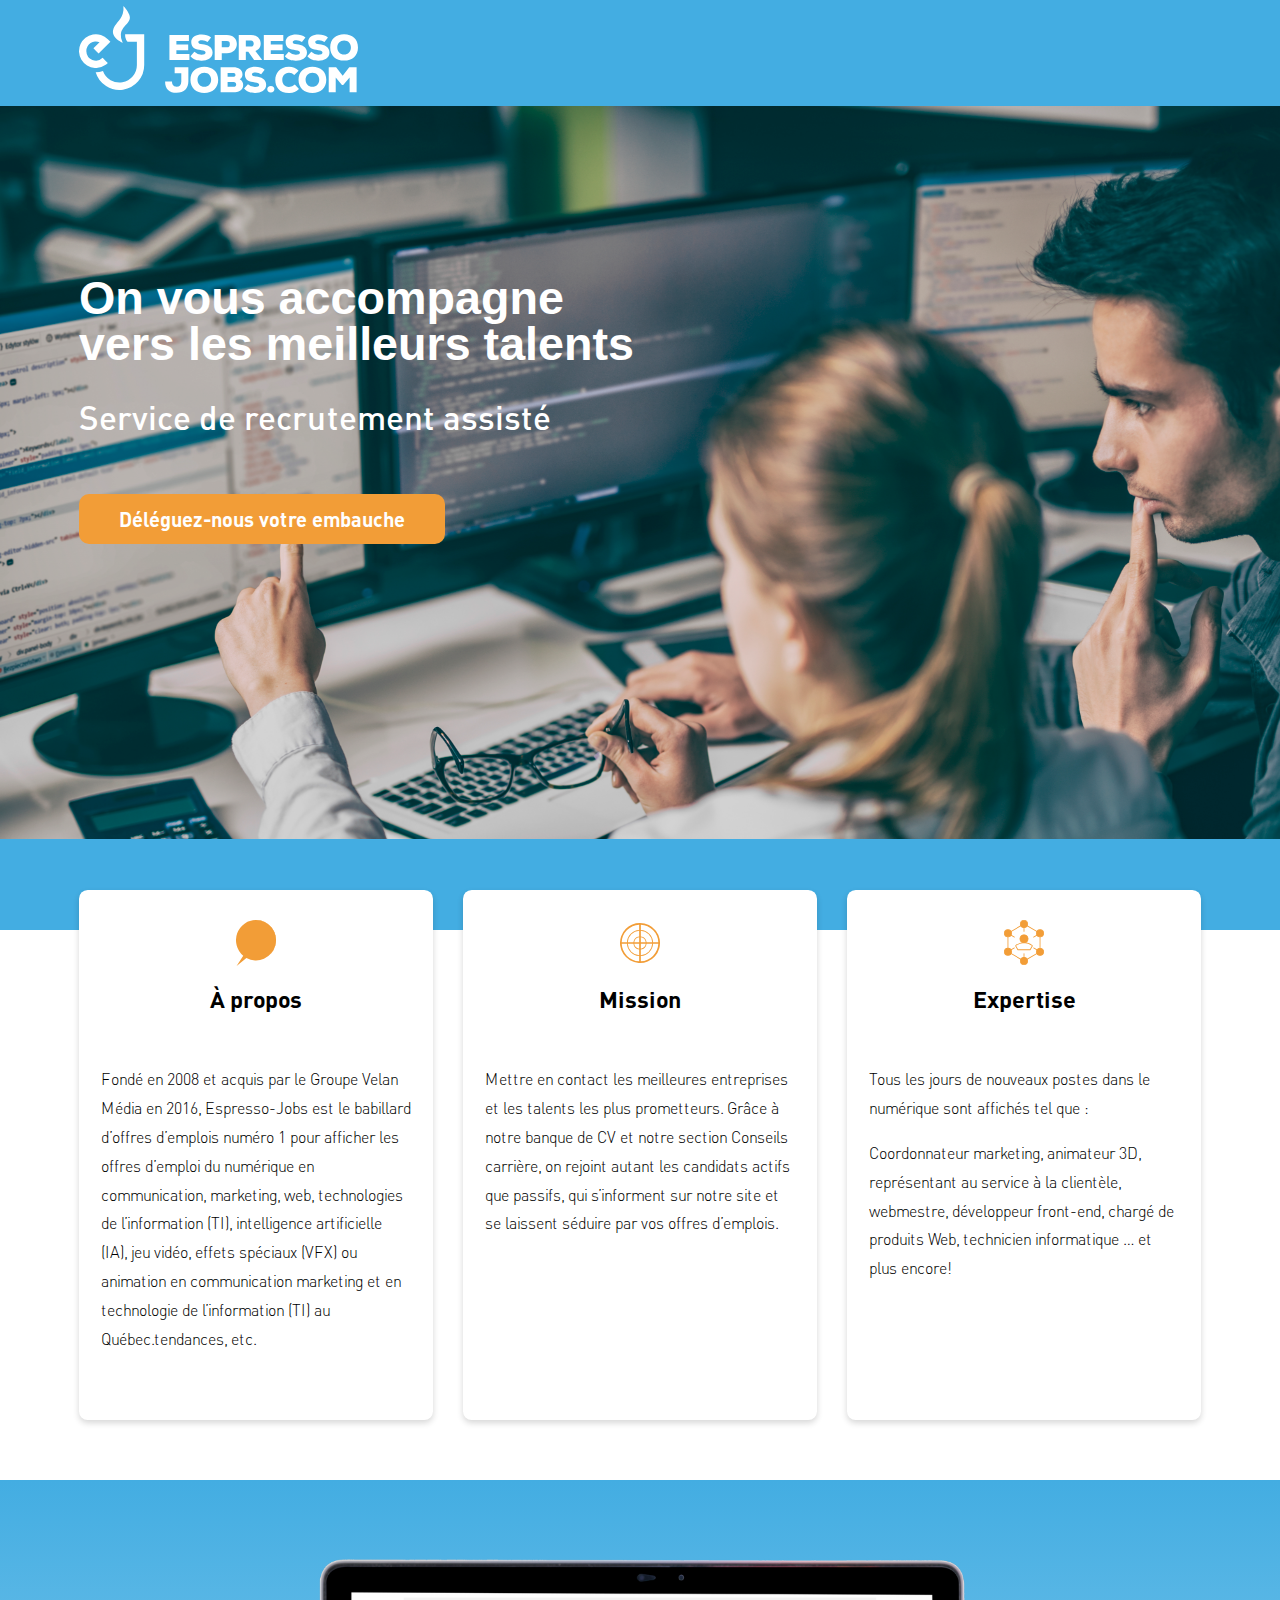
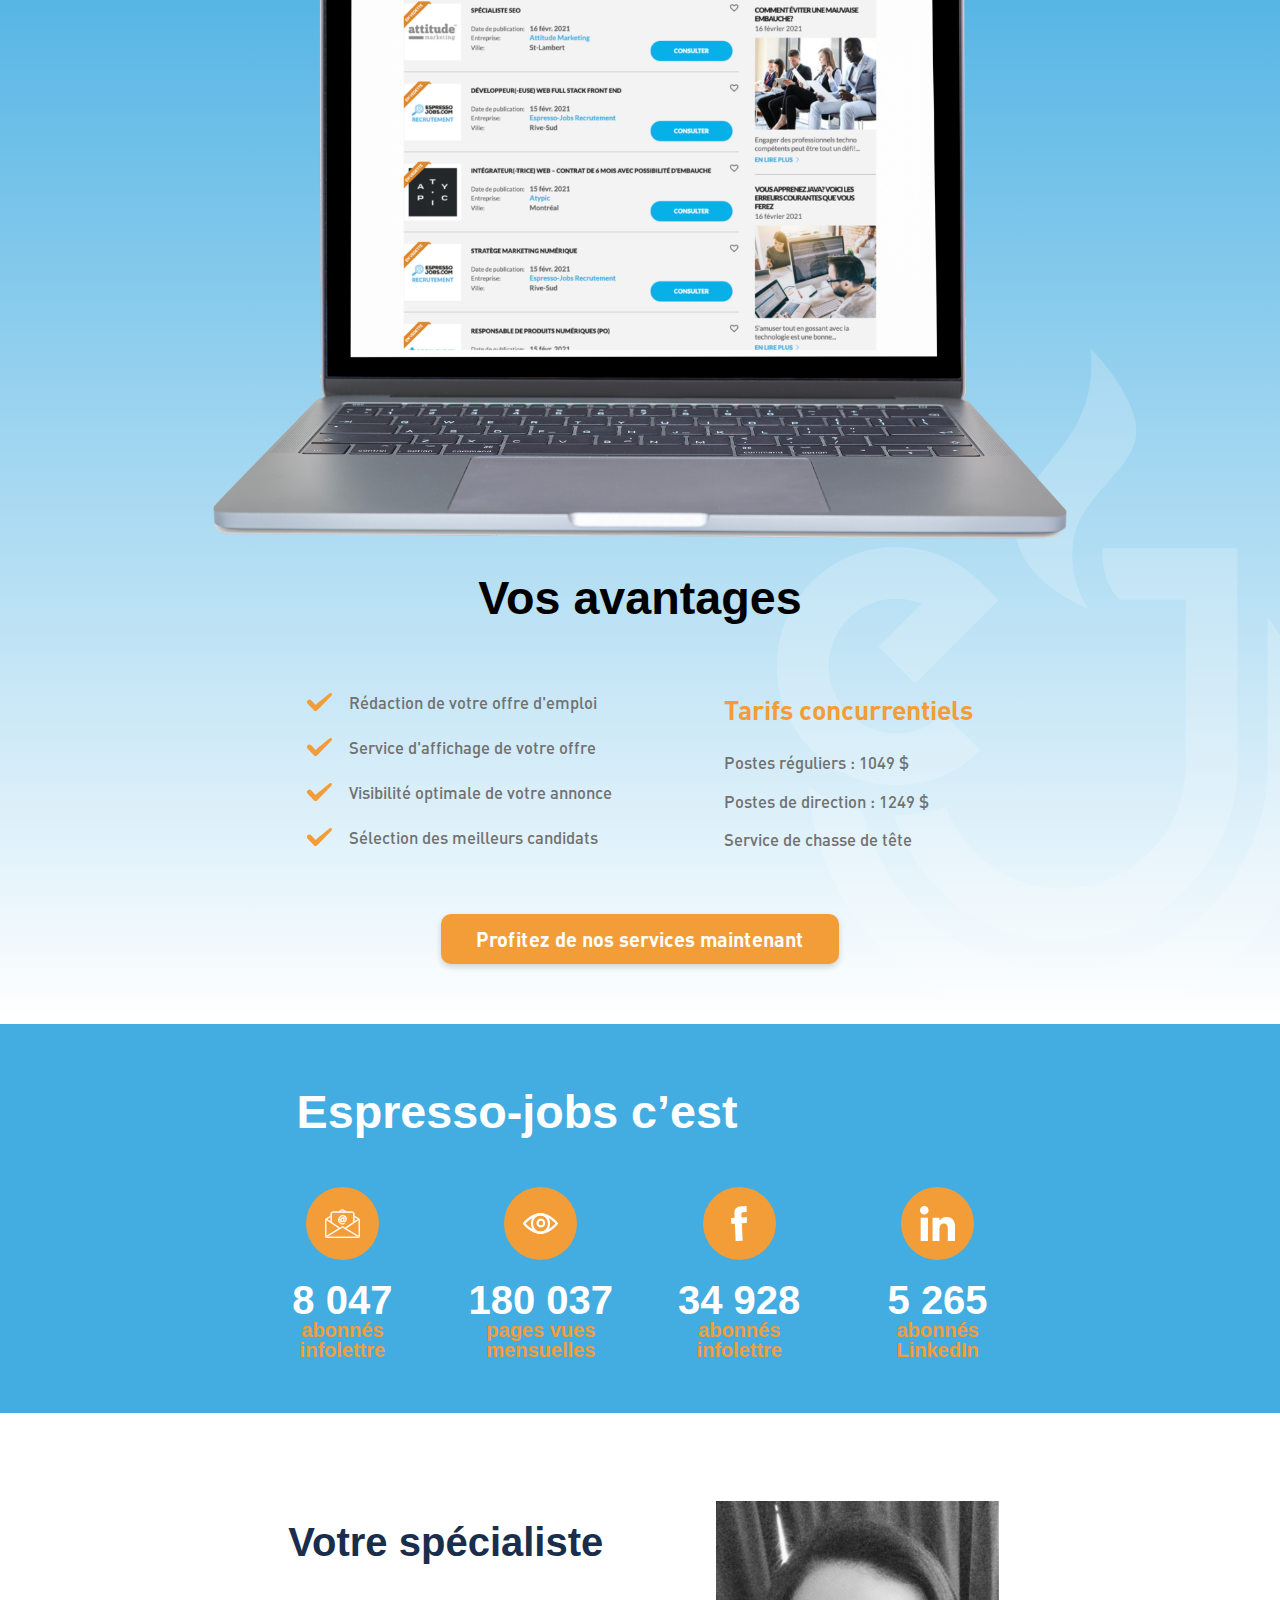
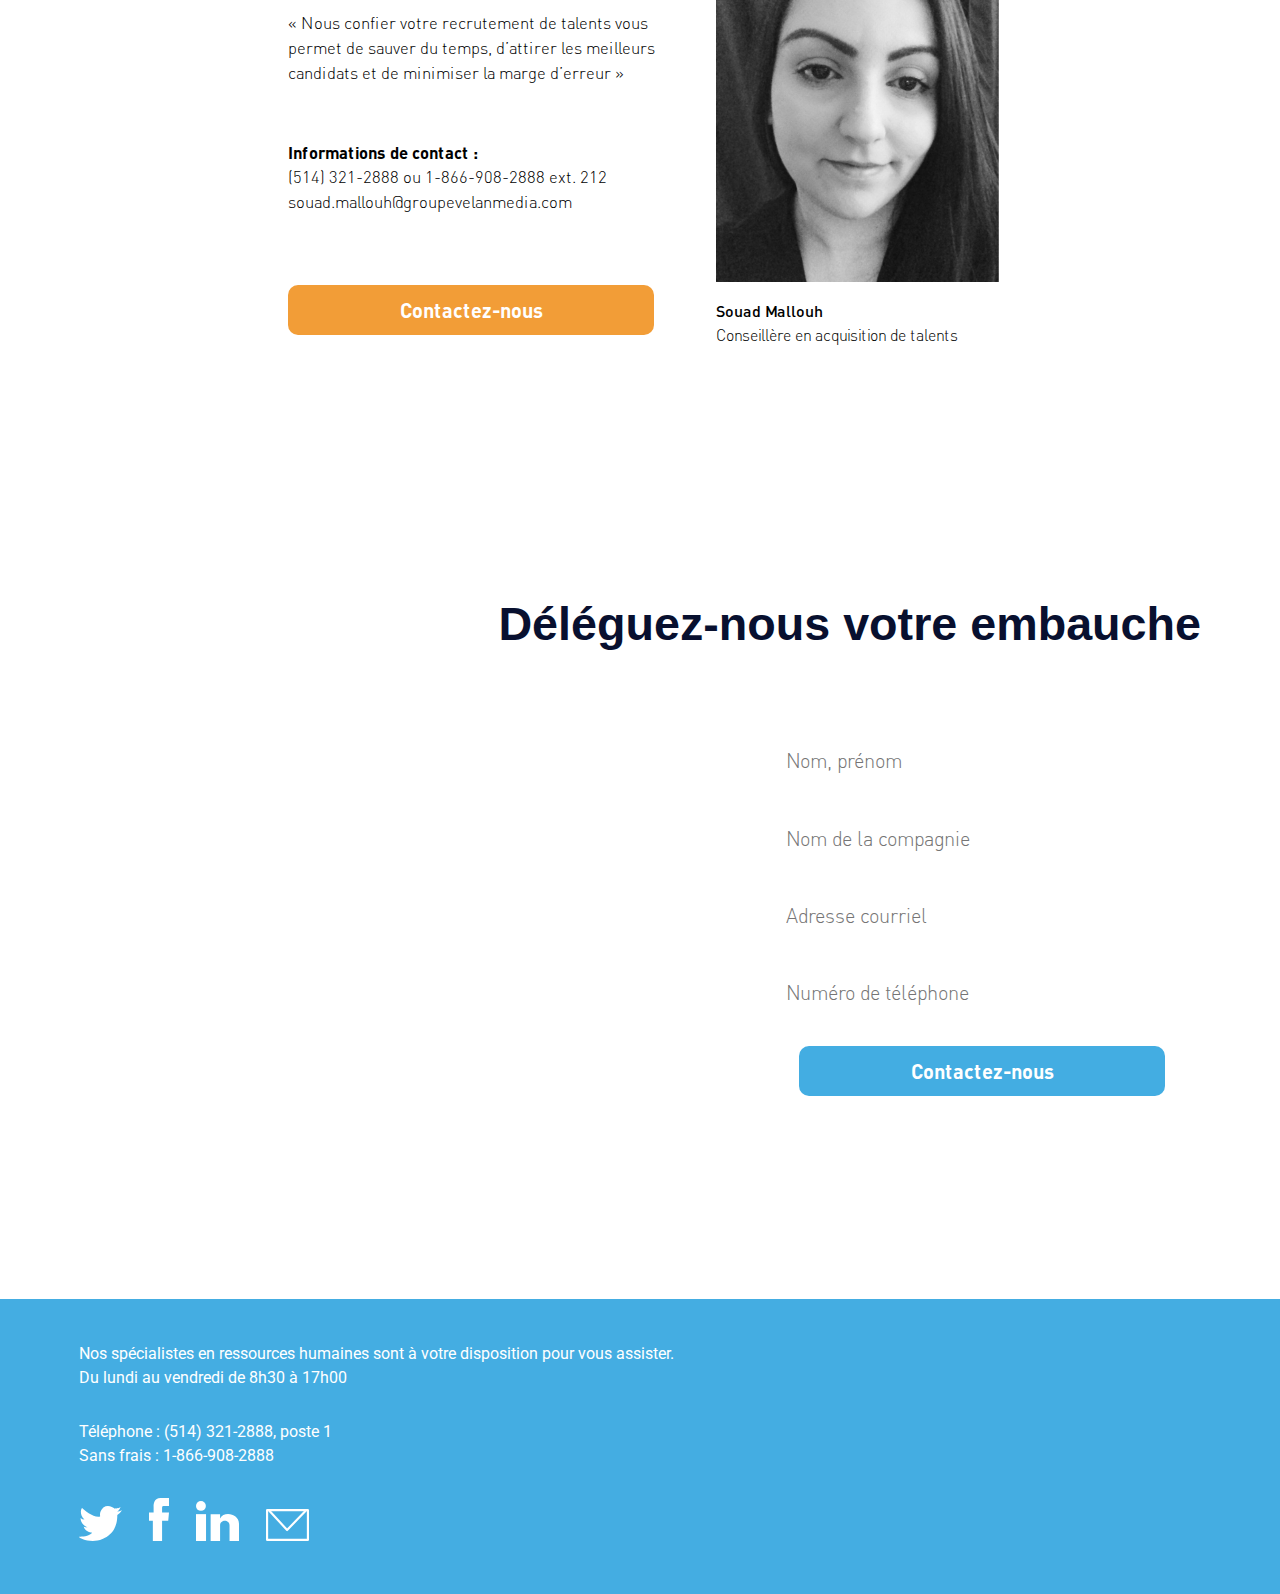
==== docs/index.html @ 3e1231d0 "espresso" ====
<!DOCTYPE html>
<html lang="en">
<head>
	<meta charset="UTF-8">
	<meta name="viewport" content="width=device-width, initial-scale=1.0">
	<meta http-equiv="X-UA-Compatible" content="ie=edge">
	<title>Génie-inc</title>
	<link rel="preconnect" href="https://fonts.gstatic.com">
<link href="https://fonts.googleapis.com/css2?family=Roboto&display=swap" rel="stylesheet">

<link rel="stylesheet" href="css/libs.min.css">
	<link rel="stylesheet" href="css/style.min.css">
</head>
<body>

<!-- start header -->
<header class="header">
	<div class="container-fluid">
		<div class="logo">
		<a href="">
			<img src="img/logo.svg" alt="">
		</a>
	</div>
	</div>
	
</header>
<!-- end header -->

<!-- start main screen -->
<section class="main-screen">
	<div class="container-fluid">
		<div class="main-screen__content">
			<h1>
			On vous accompagne <br>vers les meilleurs talents
		</h1>

		<div class="main-screen__text">
			Service de recrutement assisté
		</div>

		<a href="" class="main-screen__button">
			Déléguez-nous votre embauche
		</a>
		</div>
		
	</div>
</section>
<!-- end main screen -->

<!-- start item section -->
<section class="item-section">
	<div class="line">
			
		</div>
	<div class="container-fluid">
		
		<div class="row">
			<div class="col-md-4">
				<div class="item">
					<div class="item-img">
						<img src="img/icon1.svg" alt="">
					</div>
					<div class="item-title">
						À propos
					</div>

					<p>
						Fondé en 2008 et acquis par le Groupe Velan Média en 2016, Espresso-Jobs est le babillard d’offres d’emplois numéro 1 pour afficher les offres d’emploi du numérique en communication, marketing, web, technologies de l’information (TI), intelligence artificielle (IA), jeu vidéo, effets spéciaux (VFX) ou animation en communication marketing et en technologie de l’information (TI) au Québec.tendances, etc.
					</p>
				</div>
			</div>

			<div class="col-md-4">
				<div class="item">
					<div class="item-img">
						<img src="img/icon2.svg" alt="">
					</div>
					<div class="item-title">
						Mission
					</div>

					<p>
						Mettre en contact les meilleures entreprises et les talents les plus prometteurs. Grâce à notre banque de CV et notre section Conseils carrière, on rejoint autant les candidats actifs que passifs, qui s’informent sur notre site et se laissent séduire par vos offres d’emplois.
					</p>
				</div>
			</div>

			<div class="col-md-4">
				<div class="item">
					<div class="item-img">
						<img src="img/icon3.svg" alt="">
					</div>
					<div class="item-title">
						Expertise
					</div>

					<p>
						Tous les jours de nouveaux postes dans le numérique sont affichés tel que : </p>
						<p>

Coordonnateur marketing, animateur 3D, représentant au service à la clientèle, webmestre, développeur front-end, chargé de produits Web, technicien informatique … et plus encore!
					</p>
				</div>
			</div>

		</div>
	</div>
</section>
<!-- end item section -->

<!-- start advantages -->
<section class="advantages">
	<div class="advantages-bg-img">
			<img src="img/adv-bg.svg" alt="">
		</div>
	<div class="container-fluid">
		

		<img src="img/photo.png" alt="" class="advantages__photo">
		<h2>
			Vos avantages
		</h2>

		<div class="advantages__content">
		
				<div class="adv-col">
					<div class="advantages__list">
						<div class="advantages__item">
							<img src="img/check.svg" alt="">
							Rédaction de votre offre d'emploi



						</div>
						<div class="advantages__item">
							<img src="img/check.svg" alt="">
							Service d'affichage de votre offre
						</div>
						<div class="advantages__item">
							<img src="img/check.svg" alt="">
							Visibilité optimale de votre annonce
						</div>
						<div class="advantages__item">
							<img src="img/check.svg" alt="">
							Sélection des meilleurs candidats
						</div>
					</div>
				</div>
				<div class="adv-col">
					<div class="advantages__sub-title">
						Tarifs concurrentiels
					</div>

					<div class="tarif-list">
						<div class="tarif-item">Postes réguliers : 1049 $   </div>
						<div class="tarif-item">Postes de direction : 1249 $</div>
						<div class="tarif-item">Service de chasse de tête</div>
					</div>
				</div>
			
		</div>

		<div class="advantages__button-wrapper">
			<a href="" class="advantages__button">
			Profitez de nos services maintenant
		</a>
		</div>

		
	</div>
</section>
<!-- end advantages -->

<!-- start social section -->
<section class="social-section">
	<div class="container-fluid">
		<h2>Espresso-jobs c’est</h2>
		<div class="social-section__list">
			<div class="row">
				<div class="col-md-3 col-sm-6 col-6">
					<div class="social-item">
						<div class="social-section__icon-wrapper">
						<img src="img/mail.svg" alt="">
					</div>
					<div class="social__value">
						8 047
					</div>
					<div class="social__text">
						abonnés <br>infolettre
					</div>
					</div>
					
				</div>

				<div class="col-md-3 col-sm-6 col-6">
					<div class="social-item">
						<div class="social-section__icon-wrapper">
						<img src="img/eye.svg" alt="">
					</div>
					<div class="social__value">
						180 037
					</div>
					<div class="social__text">
						pages vues <br>mensuelles
					</div>
					</div>
					
				</div>

				<div class="col-md-3 col-sm-6 col-6">
					<div class="social-item">
						<div class="social-section__icon-wrapper">
						<img src="img/fb.svg" alt="">
					</div>
					<div class="social__value">
						34 928
					</div>
					<div class="social__text">
						abonnés <br>infolettre
					</div>
					</div>
					
				</div>

				<div class="col-md-3 col-sm-6 col-6">
					<div class="social-item">
						<div class="social-section__icon-wrapper">
						<img src="img/in.svg" alt="">
					</div>
					<div class="social__value">
						5 265
					</div>
					<div class="social__text">
						abonnés <br> LinkedIn
					</div>
					</div>
					
				</div>

			</div>
		</div>
	</div>
</section>
<!-- end social section -->

<!-- start specialists -->
<section class="specialists">
	<div class="container-fluid">
		<div class="row">
			<div class="col-md-7">
				<h2>Votre spécialiste</h2>

				<p>« Nous confier votre recrutement de talents vous permet de sauver du temps, d’attirer les meilleurs candidats et de minimiser la marge d’erreur »
</p>

<div class="specialists__contact-info">
	<div class="specialists__contact-info-title">
		Informations de contact :
	</div>
	<div class="specialists__contact-info-text">(514) 321-2888 ou 1-866-908-2888 ext. 212 </div>
	<div class="specialists__contact-info-text">souad.mallouh@groupevelanmedia.com</div>
</div>

<a href="" class="specialists__button">
	Contactez-nous
</a>
			</div>
			<div class="col-md-5">
				<img src="img/specialist.png" alt="">
				<div class="specialist__name">
					Souad Mallouh
				</div>
				<div class="specialist__position">
					Conseillère en acquisition de talents
				</div>
			</div>
		</div>
	</div>
</section>
<!-- end specialists -->

<!-- start contact section -->
<section class="contact">
	<div class="container-fluid">
		<h2>Déléguez-nous votre embauche</h2>

		<div class="contact-form__wrapper">
			<div class="form">
				<input type="text" placeholder="Nom, prénom">
				<input type="text" placeholder="Nom de la compagnie">
				<input type="text" placeholder="Adresse courriel">
				<input type="text" placeholder="Numéro de téléphone">
				<button type="submit" class="submit-button">
					Contactez-nous
				</button>
			</div>
		</div>
	</div>
</section>
<!-- end contact section -->

<!-- start footer -->
<footer class="footer">
	<div class="container-fluid">
		<div class="footer__text">
			Nos spécialistes en ressources humaines sont à votre disposition pour vous assister. <br>
Du lundi au vendredi de 8h30 à 17h00

		</div>
		<div class="footer__text">
			Téléphone : (514) 321-2888, poste 1 <br>
Sans frais : 1-866-908-2888
		</div>

		<div class="footer-social">
			<a href="">
				<img src="img/twitter.svg" alt="">
			</a>
			<a href="">
				<img src="img/facebook.svg" alt="">
			</a>
			<a href="">
				<img src="img/linkedin.svg" alt="">
			</a>
			<a href="">
				<img src="img/courriel.svg" alt="">
			</a>
			<a href="">
				<img src="img/rss-icon.svg" alt="">
			</a>

		</div>
	</div>

</footer>
<!-- end footer -->

</body>
</html>
---- docs/css/libs.min.css ----
/*!
 * Bootstrap Grid v4.1.3 (https://getbootstrap.com/)
 * Copyright 2011-2018 The Bootstrap Authors
 * Copyright 2011-2018 Twitter, Inc.
 * Licensed under MIT (https://github.com/twbs/bootstrap/blob/master/LICENSE)
 */@-ms-viewport{width:device-width}html{-webkit-box-sizing:border-box;box-sizing:border-box;-ms-overflow-style:scrollbar}*,*::before,*::after{-webkit-box-sizing:inherit;box-sizing:inherit}.container{width:100%;padding-right:15px;padding-left:15px;margin-right:auto;margin-left:auto}@media (min-width: 576px){.container{max-width:540px}}@media (min-width: 768px){.container{max-width:720px}}@media (min-width: 992px){.container{max-width:960px}}@media (min-width: 1200px){.container{max-width:1140px}}.container-fluid{width:100%;padding-right:15px;padding-left:15px;margin-right:auto;margin-left:auto}.row{display:-ms-flexbox;display:-webkit-box;display:flex;-ms-flex-wrap:wrap;flex-wrap:wrap;margin-right:-15px;margin-left:-15px}.no-gutters{margin-right:0;margin-left:0}.no-gutters>.col,.no-gutters>[class*="col-"]{padding-right:0;padding-left:0}.col-1,.col-2,.col-3,.col-4,.col-5,.col-6,.col-7,.col-8,.col-9,.col-10,.col-11,.col-12,.col,.col-auto,.col-sm-1,.col-sm-2,.col-sm-3,.col-sm-4,.col-sm-5,.col-sm-6,.col-sm-7,.col-sm-8,.col-sm-9,.col-sm-10,.col-sm-11,.col-sm-12,.col-sm,.col-sm-auto,.col-md-1,.col-md-2,.col-md-3,.col-md-4,.col-md-5,.col-md-6,.col-md-7,.col-md-8,.col-md-9,.col-md-10,.col-md-11,.col-md-12,.col-md,.col-md-auto,.col-lg-1,.col-lg-2,.col-lg-3,.col-lg-4,.col-lg-5,.col-lg-6,.col-lg-7,.col-lg-8,.col-lg-9,.col-lg-10,.col-lg-11,.col-lg-12,.col-lg,.col-lg-auto,.col-xl-1,.col-xl-2,.col-xl-3,.col-xl-4,.col-xl-5,.col-xl-6,.col-xl-7,.col-xl-8,.col-xl-9,.col-xl-10,.col-xl-11,.col-xl-12,.col-xl,.col-xl-auto{position:relative;width:100%;min-height:1px;padding-right:15px;padding-left:15px}.col{-ms-flex-preferred-size:0;flex-basis:0;-ms-flex-positive:1;-webkit-box-flex:1;flex-grow:1;max-width:100%}.col-auto{-ms-flex:0 0 auto;-webkit-box-flex:0;flex:0 0 auto;width:auto;max-width:none}.col-1{-ms-flex:0 0 8.333333%;-webkit-box-flex:0;flex:0 0 8.333333%;max-width:8.333333%}.col-2{-ms-flex:0 0 16.666667%;-webkit-box-flex:0;flex:0 0 16.666667%;max-width:16.666667%}.col-3{-ms-flex:0 0 25%;-webkit-box-flex:0;flex:0 0 25%;max-width:25%}.col-4{-ms-flex:0 0 33.333333%;-webkit-box-flex:0;flex:0 0 33.333333%;max-width:33.333333%}.col-5{-ms-flex:0 0 41.666667%;-webkit-box-flex:0;flex:0 0 41.666667%;max-width:41.666667%}.col-6{-ms-flex:0 0 50%;-webkit-box-flex:0;flex:0 0 50%;max-width:50%}.col-7{-ms-flex:0 0 58.333333%;-webkit-box-flex:0;flex:0 0 58.333333%;max-width:58.333333%}.col-8{-ms-flex:0 0 66.666667%;-webkit-box-flex:0;flex:0 0 66.666667%;max-width:66.666667%}.col-9{-ms-flex:0 0 75%;-webkit-box-flex:0;flex:0 0 75%;max-width:75%}.col-10{-ms-flex:0 0 83.333333%;-webkit-box-flex:0;flex:0 0 83.333333%;max-width:83.333333%}.col-11{-ms-flex:0 0 91.666667%;-webkit-box-flex:0;flex:0 0 91.666667%;max-width:91.666667%}.col-12{-ms-flex:0 0 100%;-webkit-box-flex:0;flex:0 0 100%;max-width:100%}.order-first{-ms-flex-order:-1;-webkit-box-ordinal-group:0;order:-1}.order-last{-ms-flex-order:13;-webkit-box-ordinal-group:14;order:13}.order-0{-ms-flex-order:0;-webkit-box-ordinal-group:1;order:0}.order-1{-ms-flex-order:1;-webkit-box-ordinal-group:2;order:1}.order-2{-ms-flex-order:2;-webkit-box-ordinal-group:3;order:2}.order-3{-ms-flex-order:3;-webkit-box-ordinal-group:4;order:3}.order-4{-ms-flex-order:4;-webkit-box-ordinal-group:5;order:4}.order-5{-ms-flex-order:5;-webkit-box-ordinal-group:6;order:5}.order-6{-ms-flex-order:6;-webkit-box-ordinal-group:7;order:6}.order-7{-ms-flex-order:7;-webkit-box-ordinal-group:8;order:7}.order-8{-ms-flex-order:8;-webkit-box-ordinal-group:9;order:8}.order-9{-ms-flex-order:9;-webkit-box-ordinal-group:10;order:9}.order-10{-ms-flex-order:10;-webkit-box-ordinal-group:11;order:10}.order-11{-ms-flex-order:11;-webkit-box-ordinal-group:12;order:11}.order-12{-ms-flex-order:12;-webkit-box-ordinal-group:13;order:12}.offset-1{margin-left:8.333333%}.offset-2{margin-left:16.666667%}.offset-3{margin-left:25%}.offset-4{margin-left:33.333333%}.offset-5{margin-left:41.666667%}.offset-6{margin-left:50%}.offset-7{margin-left:58.333333%}.offset-8{margin-left:66.666667%}.offset-9{margin-left:75%}.offset-10{margin-left:83.333333%}.offset-11{margin-left:91.666667%}@media (min-width: 576px){.col-sm{-ms-flex-preferred-size:0;flex-basis:0;-ms-flex-positive:1;-webkit-box-flex:1;flex-grow:1;max-width:100%}.col-sm-auto{-ms-flex:0 0 auto;-webkit-box-flex:0;flex:0 0 auto;width:auto;max-width:none}.col-sm-1{-ms-flex:0 0 8.333333%;-webkit-box-flex:0;flex:0 0 8.333333%;max-width:8.333333%}.col-sm-2{-ms-flex:0 0 16.666667%;-webkit-box-flex:0;flex:0 0 16.666667%;max-width:16.666667%}.col-sm-3{-ms-flex:0 0 25%;-webkit-box-flex:0;flex:0 0 25%;max-width:25%}.col-sm-4{-ms-flex:0 0 33.333333%;-webkit-box-flex:0;flex:0 0 33.333333%;max-width:33.333333%}.col-sm-5{-ms-flex:0 0 41.666667%;-webkit-box-flex:0;flex:0 0 41.666667%;max-width:41.666667%}.col-sm-6{-ms-flex:0 0 50%;-webkit-box-flex:0;flex:0 0 50%;max-width:50%}.col-sm-7{-ms-flex:0 0 58.333333%;-webkit-box-flex:0;flex:0 0 58.333333%;max-width:58.333333%}.col-sm-8{-ms-flex:0 0 66.666667%;-webkit-box-flex:0;flex:0 0 66.666667%;max-width:66.666667%}.col-sm-9{-ms-flex:0 0 75%;-webkit-box-flex:0;flex:0 0 75%;max-width:75%}.col-sm-10{-ms-flex:0 0 83.333333%;-webkit-box-flex:0;flex:0 0 83.333333%;max-width:83.333333%}.col-sm-11{-ms-flex:0 0 91.666667%;-webkit-box-flex:0;flex:0 0 91.666667%;max-width:91.666667%}.col-sm-12{-ms-flex:0 0 100%;-webkit-box-flex:0;flex:0 0 100%;max-width:100%}.order-sm-first{-ms-flex-order:-1;-webkit-box-ordinal-group:0;order:-1}.order-sm-last{-ms-flex-order:13;-webkit-box-ordinal-group:14;order:13}.order-sm-0{-ms-flex-order:0;-webkit-box-ordinal-group:1;order:0}.order-sm-1{-ms-flex-order:1;-webkit-box-ordinal-group:2;order:1}.order-sm-2{-ms-flex-order:2;-webkit-box-ordinal-group:3;order:2}.order-sm-3{-ms-flex-order:3;-webkit-box-ordinal-group:4;order:3}.order-sm-4{-ms-flex-order:4;-webkit-box-ordinal-group:5;order:4}.order-sm-5{-ms-flex-order:5;-webkit-box-ordinal-group:6;order:5}.order-sm-6{-ms-flex-order:6;-webkit-box-ordinal-group:7;order:6}.order-sm-7{-ms-flex-order:7;-webkit-box-ordinal-group:8;order:7}.order-sm-8{-ms-flex-order:8;-webkit-box-ordinal-group:9;order:8}.order-sm-9{-ms-flex-order:9;-webkit-box-ordinal-group:10;order:9}.order-sm-10{-ms-flex-order:10;-webkit-box-ordinal-group:11;order:10}.order-sm-11{-ms-flex-order:11;-webkit-box-ordinal-group:12;order:11}.order-sm-12{-ms-flex-order:12;-webkit-box-ordinal-group:13;order:12}.offset-sm-0{margin-left:0}.offset-sm-1{margin-left:8.333333%}.offset-sm-2{margin-left:16.666667%}.offset-sm-3{margin-left:25%}.offset-sm-4{margin-left:33.333333%}.offset-sm-5{margin-left:41.666667%}.offset-sm-6{margin-left:50%}.offset-sm-7{margin-left:58.333333%}.offset-sm-8{margin-left:66.666667%}.offset-sm-9{margin-left:75%}.offset-sm-10{margin-left:83.333333%}.offset-sm-11{margin-left:91.666667%}}@media (min-width: 768px){.col-md{-ms-flex-preferred-size:0;flex-basis:0;-ms-flex-positive:1;-webkit-box-flex:1;flex-grow:1;max-width:100%}.col-md-auto{-ms-flex:0 0 auto;-webkit-box-flex:0;flex:0 0 auto;width:auto;max-width:none}.col-md-1{-ms-flex:0 0 8.333333%;-webkit-box-flex:0;flex:0 0 8.333333%;max-width:8.333333%}.col-md-2{-ms-flex:0 0 16.666667%;-webkit-box-flex:0;flex:0 0 16.666667%;max-width:16.666667%}.col-md-3{-ms-flex:0 0 25%;-webkit-box-flex:0;flex:0 0 25%;max-width:25%}.col-md-4{-ms-flex:0 0 33.333333%;-webkit-box-flex:0;flex:0 0 33.333333%;max-width:33.333333%}.col-md-5{-ms-flex:0 0 41.666667%;-webkit-box-flex:0;flex:0 0 41.666667%;max-width:41.666667%}.col-md-6{-ms-flex:0 0 50%;-webkit-box-flex:0;flex:0 0 50%;max-width:50%}.col-md-7{-ms-flex:0 0 58.333333%;-webkit-box-flex:0;flex:0 0 58.333333%;max-width:58.333333%}.col-md-8{-ms-flex:0 0 66.666667%;-webkit-box-flex:0;flex:0 0 66.666667%;max-width:66.666667%}.col-md-9{-ms-flex:0 0 75%;-webkit-box-flex:0;flex:0 0 75%;max-width:75%}.col-md-10{-ms-flex:0 0 83.333333%;-webkit-box-flex:0;flex:0 0 83.333333%;max-width:83.333333%}.col-md-11{-ms-flex:0 0 91.666667%;-webkit-box-flex:0;flex:0 0 91.666667%;max-width:91.666667%}.col-md-12{-ms-flex:0 0 100%;-webkit-box-flex:0;flex:0 0 100%;max-width:100%}.order-md-first{-ms-flex-order:-1;-webkit-box-ordinal-group:0;order:-1}.order-md-last{-ms-flex-order:13;-webkit-box-ordinal-group:14;order:13}.order-md-0{-ms-flex-order:0;-webkit-box-ordinal-group:1;order:0}.order-md-1{-ms-flex-order:1;-webkit-box-ordinal-group:2;order:1}.order-md-2{-ms-flex-order:2;-webkit-box-ordinal-group:3;order:2}.order-md-3{-ms-flex-order:3;-webkit-box-ordinal-group:4;order:3}.order-md-4{-ms-flex-order:4;-webkit-box-ordinal-group:5;order:4}.order-md-5{-ms-flex-order:5;-webkit-box-ordinal-group:6;order:5}.order-md-6{-ms-flex-order:6;-webkit-box-ordinal-group:7;order:6}.order-md-7{-ms-flex-order:7;-webkit-box-ordinal-group:8;order:7}.order-md-8{-ms-flex-order:8;-webkit-box-ordinal-group:9;order:8}.order-md-9{-ms-flex-order:9;-webkit-box-ordinal-group:10;order:9}.order-md-10{-ms-flex-order:10;-webkit-box-ordinal-group:11;order:10}.order-md-11{-ms-flex-order:11;-webkit-box-ordinal-group:12;order:11}.order-md-12{-ms-flex-order:12;-webkit-box-ordinal-group:13;order:12}.offset-md-0{margin-left:0}.offset-md-1{margin-left:8.333333%}.offset-md-2{margin-left:16.666667%}.offset-md-3{margin-left:25%}.offset-md-4{margin-left:33.333333%}.offset-md-5{margin-left:41.666667%}.offset-md-6{margin-left:50%}.offset-md-7{margin-left:58.333333%}.offset-md-8{margin-left:66.666667%}.offset-md-9{margin-left:75%}.offset-md-10{margin-left:83.333333%}.offset-md-11{margin-left:91.666667%}}@media (min-width: 992px){.col-lg{-ms-flex-preferred-size:0;flex-basis:0;-ms-flex-positive:1;-webkit-box-flex:1;flex-grow:1;max-width:100%}.col-lg-auto{-ms-flex:0 0 auto;-webkit-box-flex:0;flex:0 0 auto;width:auto;max-width:none}.col-lg-1{-ms-flex:0 0 8.333333%;-webkit-box-flex:0;flex:0 0 8.333333%;max-width:8.333333%}.col-lg-2{-ms-flex:0 0 16.666667%;-webkit-box-flex:0;flex:0 0 16.666667%;max-width:16.666667%}.col-lg-3{-ms-flex:0 0 25%;-webkit-box-flex:0;flex:0 0 25%;max-width:25%}.col-lg-4{-ms-flex:0 0 33.333333%;-webkit-box-flex:0;flex:0 0 33.333333%;max-width:33.333333%}.col-lg-5{-ms-flex:0 0 41.666667%;-webkit-box-flex:0;flex:0 0 41.666667%;max-width:41.666667%}.col-lg-6{-ms-flex:0 0 50%;-webkit-box-flex:0;flex:0 0 50%;max-width:50%}.col-lg-7{-ms-flex:0 0 58.333333%;-webkit-box-flex:0;flex:0 0 58.333333%;max-width:58.333333%}.col-lg-8{-ms-flex:0 0 66.666667%;-webkit-box-flex:0;flex:0 0 66.666667%;max-width:66.666667%}.col-lg-9{-ms-flex:0 0 75%;-webkit-box-flex:0;flex:0 0 75%;max-width:75%}.col-lg-10{-ms-flex:0 0 83.333333%;-webkit-box-flex:0;flex:0 0 83.333333%;max-width:83.333333%}.col-lg-11{-ms-flex:0 0 91.666667%;-webkit-box-flex:0;flex:0 0 91.666667%;max-width:91.666667%}.col-lg-12{-ms-flex:0 0 100%;-webkit-box-flex:0;flex:0 0 100%;max-width:100%}.order-lg-first{-ms-flex-order:-1;-webkit-box-ordinal-group:0;order:-1}.order-lg-last{-ms-flex-order:13;-webkit-box-ordinal-group:14;order:13}.order-lg-0{-ms-flex-order:0;-webkit-box-ordinal-group:1;order:0}.order-lg-1{-ms-flex-order:1;-webkit-box-ordinal-group:2;order:1}.order-lg-2{-ms-flex-order:2;-webkit-box-ordinal-group:3;order:2}.order-lg-3{-ms-flex-order:3;-webkit-box-ordinal-group:4;order:3}.order-lg-4{-ms-flex-order:4;-webkit-box-ordinal-group:5;order:4}.order-lg-5{-ms-flex-order:5;-webkit-box-ordinal-group:6;order:5}.order-lg-6{-ms-flex-order:6;-webkit-box-ordinal-group:7;order:6}.order-lg-7{-ms-flex-order:7;-webkit-box-ordinal-group:8;order:7}.order-lg-8{-ms-flex-order:8;-webkit-box-ordinal-group:9;order:8}.order-lg-9{-ms-flex-order:9;-webkit-box-ordinal-group:10;order:9}.order-lg-10{-ms-flex-order:10;-webkit-box-ordinal-group:11;order:10}.order-lg-11{-ms-flex-order:11;-webkit-box-ordinal-group:12;order:11}.order-lg-12{-ms-flex-order:12;-webkit-box-ordinal-group:13;order:12}.offset-lg-0{margin-left:0}.offset-lg-1{margin-left:8.333333%}.offset-lg-2{margin-left:16.666667%}.offset-lg-3{margin-left:25%}.offset-lg-4{margin-left:33.333333%}.offset-lg-5{margin-left:41.666667%}.offset-lg-6{margin-left:50%}.offset-lg-7{margin-left:58.333333%}.offset-lg-8{margin-left:66.666667%}.offset-lg-9{margin-left:75%}.offset-lg-10{margin-left:83.333333%}.offset-lg-11{margin-left:91.666667%}}@media (min-width: 1200px){.col-xl{-ms-flex-preferred-size:0;flex-basis:0;-ms-flex-positive:1;-webkit-box-flex:1;flex-grow:1;max-width:100%}.col-xl-auto{-ms-flex:0 0 auto;-webkit-box-flex:0;flex:0 0 auto;width:auto;max-width:none}.col-xl-1{-ms-flex:0 0 8.333333%;-webkit-box-flex:0;flex:0 0 8.333333%;max-width:8.333333%}.col-xl-2{-ms-flex:0 0 16.666667%;-webkit-box-flex:0;flex:0 0 16.666667%;max-width:16.666667%}.col-xl-3{-ms-flex:0 0 25%;-webkit-box-flex:0;flex:0 0 25%;max-width:25%}.col-xl-4{-ms-flex:0 0 33.333333%;-webkit-box-flex:0;flex:0 0 33.333333%;max-width:33.333333%}.col-xl-5{-ms-flex:0 0 41.666667%;-webkit-box-flex:0;flex:0 0 41.666667%;max-width:41.666667%}.col-xl-6{-ms-flex:0 0 50%;-webkit-box-flex:0;flex:0 0 50%;max-width:50%}.col-xl-7{-ms-flex:0 0 58.333333%;-webkit-box-flex:0;flex:0 0 58.333333%;max-width:58.333333%}.col-xl-8{-ms-flex:0 0 66.666667%;-webkit-box-flex:0;flex:0 0 66.666667%;max-width:66.666667%}.col-xl-9{-ms-flex:0 0 75%;-webkit-box-flex:0;flex:0 0 75%;max-width:75%}.col-xl-10{-ms-flex:0 0 83.333333%;-webkit-box-flex:0;flex:0 0 83.333333%;max-width:83.333333%}.col-xl-11{-ms-flex:0 0 91.666667%;-webkit-box-flex:0;flex:0 0 91.666667%;max-width:91.666667%}.col-xl-12{-ms-flex:0 0 100%;-webkit-box-flex:0;flex:0 0 100%;max-width:100%}.order-xl-first{-ms-flex-order:-1;-webkit-box-ordinal-group:0;order:-1}.order-xl-last{-ms-flex-order:13;-webkit-box-ordinal-group:14;order:13}.order-xl-0{-ms-flex-order:0;-webkit-box-ordinal-group:1;order:0}.order-xl-1{-ms-flex-order:1;-webkit-box-ordinal-group:2;order:1}.order-xl-2{-ms-flex-order:2;-webkit-box-ordinal-group:3;order:2}.order-xl-3{-ms-flex-order:3;-webkit-box-ordinal-group:4;order:3}.order-xl-4{-ms-flex-order:4;-webkit-box-ordinal-group:5;order:4}.order-xl-5{-ms-flex-order:5;-webkit-box-ordinal-group:6;order:5}.order-xl-6{-ms-flex-order:6;-webkit-box-ordinal-group:7;order:6}.order-xl-7{-ms-flex-order:7;-webkit-box-ordinal-group:8;order:7}.order-xl-8{-ms-flex-order:8;-webkit-box-ordinal-group:9;order:8}.order-xl-9{-ms-flex-order:9;-webkit-box-ordinal-group:10;order:9}.order-xl-10{-ms-flex-order:10;-webkit-box-ordinal-group:11;order:10}.order-xl-11{-ms-flex-order:11;-webkit-box-ordinal-group:12;order:11}.order-xl-12{-ms-flex-order:12;-webkit-box-ordinal-group:13;order:12}.offset-xl-0{margin-left:0}.offset-xl-1{margin-left:8.333333%}.offset-xl-2{margin-left:16.666667%}.offset-xl-3{margin-left:25%}.offset-xl-4{margin-left:33.333333%}.offset-xl-5{margin-left:41.666667%}.offset-xl-6{margin-left:50%}.offset-xl-7{margin-left:58.333333%}.offset-xl-8{margin-left:66.666667%}.offset-xl-9{margin-left:75%}.offset-xl-10{margin-left:83.333333%}.offset-xl-11{margin-left:91.666667%}}.d-none{display:none !important}.d-inline{display:inline !important}.d-inline-block{display:inline-block !important}.d-block{display:block !important}.d-table{display:table !important}.d-table-row{display:table-row !important}.d-table-cell{display:table-cell !important}.d-flex{display:-ms-flexbox !important;display:-webkit-box !important;display:flex !important}.d-inline-flex{display:-ms-inline-flexbox !important;display:-webkit-inline-box !important;display:inline-flex !important}@media (min-width: 576px){.d-sm-none{display:none !important}.d-sm-inline{display:inline !important}.d-sm-inline-block{display:inline-block !important}.d-sm-block{display:block !important}.d-sm-table{display:table !important}.d-sm-table-row{display:table-row !important}.d-sm-table-cell{display:table-cell !important}.d-sm-flex{display:-ms-flexbox !important;display:-webkit-box !important;display:flex !important}.d-sm-inline-flex{display:-ms-inline-flexbox !important;display:-webkit-inline-box !important;display:inline-flex !important}}@media (min-width: 768px){.d-md-none{display:none !important}.d-md-inline{display:inline !important}.d-md-inline-block{display:inline-block !important}.d-md-block{display:block !important}.d-md-table{display:table !important}.d-md-table-row{display:table-row !important}.d-md-table-cell{display:table-cell !important}.d-md-flex{display:-ms-flexbox !important;display:-webkit-box !important;display:flex !important}.d-md-inline-flex{display:-ms-inline-flexbox !important;display:-webkit-inline-box !important;display:inline-flex !important}}@media (min-width: 992px){.d-lg-none{display:none !important}.d-lg-inline{display:inline !important}.d-lg-inline-block{display:inline-block !important}.d-lg-block{display:block !important}.d-lg-table{display:table !important}.d-lg-table-row{display:table-row !important}.d-lg-table-cell{display:table-cell !important}.d-lg-flex{display:-ms-flexbox !important;display:-webkit-box !important;display:flex !important}.d-lg-inline-flex{display:-ms-inline-flexbox !important;display:-webkit-inline-box !important;display:inline-flex !important}}@media (min-width: 1200px){.d-xl-none{display:none !important}.d-xl-inline{display:inline !important}.d-xl-inline-block{display:inline-block !important}.d-xl-block{display:block !important}.d-xl-table{display:table !important}.d-xl-table-row{display:table-row !important}.d-xl-table-cell{display:table-cell !important}.d-xl-flex{display:-ms-flexbox !important;display:-webkit-box !important;display:flex !important}.d-xl-inline-flex{display:-ms-inline-flexbox !important;display:-webkit-inline-box !important;display:inline-flex !important}}@media print{.d-print-none{display:none !important}.d-print-inline{display:inline !important}.d-print-inline-block{display:inline-block !important}.d-print-block{display:block !important}.d-print-table{display:table !important}.d-print-table-row{display:table-row !important}.d-print-table-cell{display:table-cell !important}.d-print-flex{display:-ms-flexbox !important;display:-webkit-box !important;display:flex !important}.d-print-inline-flex{display:-ms-inline-flexbox !important;display:-webkit-inline-box !important;display:inline-flex !important}}.flex-row{-ms-flex-direction:row !important;-webkit-box-orient:horizontal !important;-webkit-box-direction:normal !important;flex-direction:row !important}.flex-column{-ms-flex-direction:column !important;-webkit-box-orient:vertical !important;-webkit-box-direction:normal !important;flex-direction:column !important}.flex-row-reverse{-ms-flex-direction:row-reverse !important;-webkit-box-orient:horizontal !important;-webkit-box-direction:reverse !important;flex-direction:row-reverse !important}.flex-column-reverse{-ms-flex-direction:column-reverse !important;-webkit-box-orient:vertical !important;-webkit-box-direction:reverse !important;flex-direction:column-reverse !important}.flex-wrap{-ms-flex-wrap:wrap !important;flex-wrap:wrap !important}.flex-nowrap{-ms-flex-wrap:nowrap !important;flex-wrap:nowrap !important}.flex-wrap-reverse{-ms-flex-wrap:wrap-reverse !important;flex-wrap:wrap-reverse !important}.flex-fill{-ms-flex:1 1 auto !important;-webkit-box-flex:1 !important;flex:1 1 auto !important}.flex-grow-0{-ms-flex-positive:0 !important;-webkit-box-flex:0 !important;flex-grow:0 !important}.flex-grow-1{-ms-flex-positive:1 !important;-webkit-box-flex:1 !important;flex-grow:1 !important}.flex-shrink-0{-ms-flex-negative:0 !important;flex-shrink:0 !important}.flex-shrink-1{-ms-flex-negative:1 !important;flex-shrink:1 !important}.justify-content-start{-ms-flex-pack:start !important;-webkit-box-pack:start !important;justify-content:flex-start !important}.justify-content-end{-ms-flex-pack:end !important;-webkit-box-pack:end !important;justify-content:flex-end !important}.justify-content-center{-ms-flex-pack:center !important;-webkit-box-pack:center !important;justify-content:center !important}.justify-content-between{-ms-flex-pack:justify !important;-webkit-box-pack:justify !important;justify-content:space-between !important}.justify-content-around{-ms-flex-pack:distribute !important;justify-content:space-around !important}.align-items-start{-ms-flex-align:start !important;-webkit-box-align:start !important;align-items:flex-start !important}.align-items-end{-ms-flex-align:end !important;-webkit-box-align:end !important;align-items:flex-end !important}.align-items-center{-ms-flex-align:center !important;-webkit-box-align:center !important;align-items:center !important}.align-items-baseline{-ms-flex-align:baseline !important;-webkit-box-align:baseline !important;align-items:baseline !important}.align-items-stretch{-ms-flex-align:stretch !important;-webkit-box-align:stretch !important;align-items:stretch !important}.align-content-start{-ms-flex-line-pack:start !important;align-content:flex-start !important}.align-content-end{-ms-flex-line-pack:end !important;align-content:flex-end !important}.align-content-center{-ms-flex-line-pack:center !important;align-content:center !important}.align-content-between{-ms-flex-line-pack:justify !important;align-content:space-between !important}.align-content-around{-ms-flex-line-pack:distribute !important;align-content:space-around !important}.align-content-stretch{-ms-flex-line-pack:stretch !important;align-content:stretch !important}.align-self-auto{-ms-flex-item-align:auto !important;align-self:auto !important}.align-self-start{-ms-flex-item-align:start !important;align-self:flex-start !important}.align-self-end{-ms-flex-item-align:end !important;align-self:flex-end !important}.align-self-center{-ms-flex-item-align:center !important;align-self:center !important}.align-self-baseline{-ms-flex-item-align:baseline !important;align-self:baseline !important}.align-self-stretch{-ms-flex-item-align:stretch !important;align-self:stretch !important}@media (min-width: 576px){.flex-sm-row{-ms-flex-direction:row !important;-webkit-box-orient:horizontal !important;-webkit-box-direction:normal !important;flex-direction:row !important}.flex-sm-column{-ms-flex-direction:column !important;-webkit-box-orient:vertical !important;-webkit-box-direction:normal !important;flex-direction:column !important}.flex-sm-row-reverse{-ms-flex-direction:row-reverse !important;-webkit-box-orient:horizontal !important;-webkit-box-direction:reverse !important;flex-direction:row-reverse !important}.flex-sm-column-reverse{-ms-flex-direction:column-reverse !important;-webkit-box-orient:vertical !important;-webkit-box-direction:reverse !important;flex-direction:column-reverse !important}.flex-sm-wrap{-ms-flex-wrap:wrap !important;flex-wrap:wrap !important}.flex-sm-nowrap{-ms-flex-wrap:nowrap !important;flex-wrap:nowrap !important}.flex-sm-wrap-reverse{-ms-flex-wrap:wrap-reverse !important;flex-wrap:wrap-reverse !important}.flex-sm-fill{-ms-flex:1 1 auto !important;-webkit-box-flex:1 !important;flex:1 1 auto !important}.flex-sm-grow-0{-ms-flex-positive:0 !important;-webkit-box-flex:0 !important;flex-grow:0 !important}.flex-sm-grow-1{-ms-flex-positive:1 !important;-webkit-box-flex:1 !important;flex-grow:1 !important}.flex-sm-shrink-0{-ms-flex-negative:0 !important;flex-shrink:0 !important}.flex-sm-shrink-1{-ms-flex-negative:1 !important;flex-shrink:1 !important}.justify-content-sm-start{-ms-flex-pack:start !important;-webkit-box-pack:start !important;justify-content:flex-start !important}.justify-content-sm-end{-ms-flex-pack:end !important;-webkit-box-pack:end !important;justify-content:flex-end !important}.justify-content-sm-center{-ms-flex-pack:center !important;-webkit-box-pack:center !important;justify-content:center !important}.justify-content-sm-between{-ms-flex-pack:justify !important;-webkit-box-pack:justify !important;justify-content:space-between !important}.justify-content-sm-around{-ms-flex-pack:distribute !important;justify-content:space-around !important}.align-items-sm-start{-ms-flex-align:start !important;-webkit-box-align:start !important;align-items:flex-start !important}.align-items-sm-end{-ms-flex-align:end !important;-webkit-box-align:end !important;align-items:flex-end !important}.align-items-sm-center{-ms-flex-align:center !important;-webkit-box-align:center !important;align-items:center !important}.align-items-sm-baseline{-ms-flex-align:baseline !important;-webkit-box-align:baseline !important;align-items:baseline !important}.align-items-sm-stretch{-ms-flex-align:stretch !important;-webkit-box-align:stretch !important;align-items:stretch !important}.align-content-sm-start{-ms-flex-line-pack:start !important;align-content:flex-start !important}.align-content-sm-end{-ms-flex-line-pack:end !important;align-content:flex-end !important}.align-content-sm-center{-ms-flex-line-pack:center !important;align-content:center !important}.align-content-sm-between{-ms-flex-line-pack:justify !important;align-content:space-between !important}.align-content-sm-around{-ms-flex-line-pack:distribute !important;align-content:space-around !important}.align-content-sm-stretch{-ms-flex-line-pack:stretch !important;align-content:stretch !important}.align-self-sm-auto{-ms-flex-item-align:auto !important;align-self:auto !important}.align-self-sm-start{-ms-flex-item-align:start !important;align-self:flex-start !important}.align-self-sm-end{-ms-flex-item-align:end !important;align-self:flex-end !important}.align-self-sm-center{-ms-flex-item-align:center !important;align-self:center !important}.align-self-sm-baseline{-ms-flex-item-align:baseline !important;align-self:baseline !important}.align-self-sm-stretch{-ms-flex-item-align:stretch !important;align-self:stretch !important}}@media (min-width: 768px){.flex-md-row{-ms-flex-direction:row !important;-webkit-box-orient:horizontal !important;-webkit-box-direction:normal !important;flex-direction:row !important}.flex-md-column{-ms-flex-direction:column !important;-webkit-box-orient:vertical !important;-webkit-box-direction:normal !important;flex-direction:column !important}.flex-md-row-reverse{-ms-flex-direction:row-reverse !important;-webkit-box-orient:horizontal !important;-webkit-box-direction:reverse !important;flex-direction:row-reverse !important}.flex-md-column-reverse{-ms-flex-direction:column-reverse !important;-webkit-box-orient:vertical !important;-webkit-box-direction:reverse !important;flex-direction:column-reverse !important}.flex-md-wrap{-ms-flex-wrap:wrap !important;flex-wrap:wrap !important}.flex-md-nowrap{-ms-flex-wrap:nowrap !important;flex-wrap:nowrap !important}.flex-md-wrap-reverse{-ms-flex-wrap:wrap-reverse !important;flex-wrap:wrap-reverse !important}.flex-md-fill{-ms-flex:1 1 auto !important;-webkit-box-flex:1 !important;flex:1 1 auto !important}.flex-md-grow-0{-ms-flex-positive:0 !important;-webkit-box-flex:0 !important;flex-grow:0 !important}.flex-md-grow-1{-ms-flex-positive:1 !important;-webkit-box-flex:1 !important;flex-grow:1 !important}.flex-md-shrink-0{-ms-flex-negative:0 !important;flex-shrink:0 !important}.flex-md-shrink-1{-ms-flex-negative:1 !important;flex-shrink:1 !important}.justify-content-md-start{-ms-flex-pack:start !important;-webkit-box-pack:start !important;justify-content:flex-start !important}.justify-content-md-end{-ms-flex-pack:end !important;-webkit-box-pack:end !important;justify-content:flex-end !important}.justify-content-md-center{-ms-flex-pack:center !important;-webkit-box-pack:center !important;justify-content:center !important}.justify-content-md-between{-ms-flex-pack:justify !important;-webkit-box-pack:justify !important;justify-content:space-between !important}.justify-content-md-around{-ms-flex-pack:distribute !important;justify-content:space-around !important}.align-items-md-start{-ms-flex-align:start !important;-webkit-box-align:start !important;align-items:flex-start !important}.align-items-md-end{-ms-flex-align:end !important;-webkit-box-align:end !important;align-items:flex-end !important}.align-items-md-center{-ms-flex-align:center !important;-webkit-box-align:center !important;align-items:center !important}.align-items-md-baseline{-ms-flex-align:baseline !important;-webkit-box-align:baseline !important;align-items:baseline !important}.align-items-md-stretch{-ms-flex-align:stretch !important;-webkit-box-align:stretch !important;align-items:stretch !important}.align-content-md-start{-ms-flex-line-pack:start !important;align-content:flex-start !important}.align-content-md-end{-ms-flex-line-pack:end !important;align-content:flex-end !important}.align-content-md-center{-ms-flex-line-pack:center !important;align-content:center !important}.align-content-md-between{-ms-flex-line-pack:justify !important;align-content:space-between !important}.align-content-md-around{-ms-flex-line-pack:distribute !important;align-content:space-around !important}.align-content-md-stretch{-ms-flex-line-pack:stretch !important;align-content:stretch !important}.align-self-md-auto{-ms-flex-item-align:auto !important;align-self:auto !important}.align-self-md-start{-ms-flex-item-align:start !important;align-self:flex-start !important}.align-self-md-end{-ms-flex-item-align:end !important;align-self:flex-end !important}.align-self-md-center{-ms-flex-item-align:center !important;align-self:center !important}.align-self-md-baseline{-ms-flex-item-align:baseline !important;align-self:baseline !important}.align-self-md-stretch{-ms-flex-item-align:stretch !important;align-self:stretch !important}}@media (min-width: 992px){.flex-lg-row{-ms-flex-direction:row !important;-webkit-box-orient:horizontal !important;-webkit-box-direction:normal !important;flex-direction:row !important}.flex-lg-column{-ms-flex-direction:column !important;-webkit-box-orient:vertical !important;-webkit-box-direction:normal !important;flex-direction:column !important}.flex-lg-row-reverse{-ms-flex-direction:row-reverse !important;-webkit-box-orient:horizontal !important;-webkit-box-direction:reverse !important;flex-direction:row-reverse !important}.flex-lg-column-reverse{-ms-flex-direction:column-reverse !important;-webkit-box-orient:vertical !important;-webkit-box-direction:reverse !important;flex-direction:column-reverse !important}.flex-lg-wrap{-ms-flex-wrap:wrap !important;flex-wrap:wrap !important}.flex-lg-nowrap{-ms-flex-wrap:nowrap !important;flex-wrap:nowrap !important}.flex-lg-wrap-reverse{-ms-flex-wrap:wrap-reverse !important;flex-wrap:wrap-reverse !important}.flex-lg-fill{-ms-flex:1 1 auto !important;-webkit-box-flex:1 !important;flex:1 1 auto !important}.flex-lg-grow-0{-ms-flex-positive:0 !important;-webkit-box-flex:0 !important;flex-grow:0 !important}.flex-lg-grow-1{-ms-flex-positive:1 !important;-webkit-box-flex:1 !important;flex-grow:1 !important}.flex-lg-shrink-0{-ms-flex-negative:0 !important;flex-shrink:0 !important}.flex-lg-shrink-1{-ms-flex-negative:1 !important;flex-shrink:1 !important}.justify-content-lg-start{-ms-flex-pack:start !important;-webkit-box-pack:start !important;justify-content:flex-start !important}.justify-content-lg-end{-ms-flex-pack:end !important;-webkit-box-pack:end !important;justify-content:flex-end !important}.justify-content-lg-center{-ms-flex-pack:center !important;-webkit-box-pack:center !important;justify-content:center !important}.justify-content-lg-between{-ms-flex-pack:justify !important;-webkit-box-pack:justify !important;justify-content:space-between !important}.justify-content-lg-around{-ms-flex-pack:distribute !important;justify-content:space-around !important}.align-items-lg-start{-ms-flex-align:start !important;-webkit-box-align:start !important;align-items:flex-start !important}.align-items-lg-end{-ms-flex-align:end !important;-webkit-box-align:end !important;align-items:flex-end !important}.align-items-lg-center{-ms-flex-align:center !important;-webkit-box-align:center !important;align-items:center !important}.align-items-lg-baseline{-ms-flex-align:baseline !important;-webkit-box-align:baseline !important;align-items:baseline !important}.align-items-lg-stretch{-ms-flex-align:stretch !important;-webkit-box-align:stretch !important;align-items:stretch !important}.align-content-lg-start{-ms-flex-line-pack:start !important;align-content:flex-start !important}.align-content-lg-end{-ms-flex-line-pack:end !important;align-content:flex-end !important}.align-content-lg-center{-ms-flex-line-pack:center !important;align-content:center !important}.align-content-lg-between{-ms-flex-line-pack:justify !important;align-content:space-between !important}.align-content-lg-around{-ms-flex-line-pack:distribute !important;align-content:space-around !important}.align-content-lg-stretch{-ms-flex-line-pack:stretch !important;align-content:stretch !important}.align-self-lg-auto{-ms-flex-item-align:auto !important;align-self:auto !important}.align-self-lg-start{-ms-flex-item-align:start !important;align-self:flex-start !important}.align-self-lg-end{-ms-flex-item-align:end !important;align-self:flex-end !important}.align-self-lg-center{-ms-flex-item-align:center !important;align-self:center !important}.align-self-lg-baseline{-ms-flex-item-align:baseline !important;align-self:baseline !important}.align-self-lg-stretch{-ms-flex-item-align:stretch !important;align-self:stretch !important}}@media (min-width: 1200px){.flex-xl-row{-ms-flex-direction:row !important;-webkit-box-orient:horizontal !important;-webkit-box-direction:normal !important;flex-direction:row !important}.flex-xl-column{-ms-flex-direction:column !important;-webkit-box-orient:vertical !important;-webkit-box-direction:normal !important;flex-direction:column !important}.flex-xl-row-reverse{-ms-flex-direction:row-reverse !important;-webkit-box-orient:horizontal !important;-webkit-box-direction:reverse !important;flex-direction:row-reverse !important}.flex-xl-column-reverse{-ms-flex-direction:column-reverse !important;-webkit-box-orient:vertical !important;-webkit-box-direction:reverse !important;flex-direction:column-reverse !important}.flex-xl-wrap{-ms-flex-wrap:wrap !important;flex-wrap:wrap !important}.flex-xl-nowrap{-ms-flex-wrap:nowrap !important;flex-wrap:nowrap !important}.flex-xl-wrap-reverse{-ms-flex-wrap:wrap-reverse !important;flex-wrap:wrap-reverse !important}.flex-xl-fill{-ms-flex:1 1 auto !important;-webkit-box-flex:1 !important;flex:1 1 auto !important}.flex-xl-grow-0{-ms-flex-positive:0 !important;-webkit-box-flex:0 !important;flex-grow:0 !important}.flex-xl-grow-1{-ms-flex-positive:1 !important;-webkit-box-flex:1 !important;flex-grow:1 !important}.flex-xl-shrink-0{-ms-flex-negative:0 !important;flex-shrink:0 !important}.flex-xl-shrink-1{-ms-flex-negative:1 !important;flex-shrink:1 !important}.justify-content-xl-start{-ms-flex-pack:start !important;-webkit-box-pack:start !important;justify-content:flex-start !important}.justify-content-xl-end{-ms-flex-pack:end !important;-webkit-box-pack:end !important;justify-content:flex-end !important}.justify-content-xl-center{-ms-flex-pack:center !important;-webkit-box-pack:center !important;justify-content:center !important}.justify-content-xl-between{-ms-flex-pack:justify !important;-webkit-box-pack:justify !important;justify-content:space-between !important}.justify-content-xl-around{-ms-flex-pack:distribute !important;justify-content:space-around !important}.align-items-xl-start{-ms-flex-align:start !important;-webkit-box-align:start !important;align-items:flex-start !important}.align-items-xl-end{-ms-flex-align:end !important;-webkit-box-align:end !important;align-items:flex-end !important}.align-items-xl-center{-ms-flex-align:center !important;-webkit-box-align:center !important;align-items:center !important}.align-items-xl-baseline{-ms-flex-align:baseline !important;-webkit-box-align:baseline !important;align-items:baseline !important}.align-items-xl-stretch{-ms-flex-align:stretch !important;-webkit-box-align:stretch !important;align-items:stretch !important}.align-content-xl-start{-ms-flex-line-pack:start !important;align-content:flex-start !important}.align-content-xl-end{-ms-flex-line-pack:end !important;align-content:flex-end !important}.align-content-xl-center{-ms-flex-line-pack:center !important;align-content:center !important}.align-content-xl-between{-ms-flex-line-pack:justify !important;align-content:space-between !important}.align-content-xl-around{-ms-flex-line-pack:distribute !important;align-content:space-around !important}.align-content-xl-stretch{-ms-flex-line-pack:stretch !important;align-content:stretch !important}.align-self-xl-auto{-ms-flex-item-align:auto !important;align-self:auto !important}.align-self-xl-start{-ms-flex-item-align:start !important;align-self:flex-start !important}.align-self-xl-end{-ms-flex-item-align:end !important;align-self:flex-end !important}.align-self-xl-center{-ms-flex-item-align:center !important;align-self:center !important}.align-self-xl-baseline{-ms-flex-item-align:baseline !important;align-self:baseline !important}.align-self-xl-stretch{-ms-flex-item-align:stretch !important;align-self:stretch !important}}/*!
 * Bootstrap Reboot v4.1.3 (https://getbootstrap.com/)
 * Copyright 2011-2018 The Bootstrap Authors
 * Copyright 2011-2018 Twitter, Inc.
 * Licensed under MIT (https://github.com/twbs/bootstrap/blob/master/LICENSE)
 * Forked from Normalize.css, licensed MIT (https://github.com/necolas/normalize.css/blob/master/LICENSE.md)
 */*,*::before,*::after{-webkit-box-sizing:border-box;box-sizing:border-box}html{font-family:sans-serif;line-height:1.15;-webkit-text-size-adjust:100%;-ms-text-size-adjust:100%;-ms-overflow-style:scrollbar;-webkit-tap-highlight-color:rgba(0,0,0,0)}@-ms-viewport{width:device-width}article,aside,figcaption,figure,footer,header,hgroup,main,nav,section{display:block}body{margin:0;font-family:-apple-system, BlinkMacSystemFont, "Segoe UI", Roboto, "Helvetica Neue", Arial, sans-serif, "Apple Color Emoji", "Segoe UI Emoji", "Segoe UI Symbol", "Noto Color Emoji";font-size:1rem;font-weight:400;line-height:1.5;color:#212529;text-align:left;background-color:#fff}[tabindex="-1"]:focus{outline:0 !important}hr{-webkit-box-sizing:content-box;box-sizing:content-box;height:0;overflow:visible}h1,h2,h3,h4,h5,h6{margin-top:0;margin-bottom:0.5rem}p{margin-top:0;margin-bottom:1rem}abbr[title],abbr[data-original-title]{text-decoration:underline;-webkit-text-decoration:underline dotted;text-decoration:underline dotted;cursor:help;border-bottom:0}address{margin-bottom:1rem;font-style:normal;line-height:inherit}ol,ul,dl{margin-top:0;margin-bottom:1rem}ol ol,ul ul,ol ul,ul ol{margin-bottom:0}dt{font-weight:700}dd{margin-bottom:.5rem;margin-left:0}blockquote{margin:0 0 1rem}dfn{font-style:italic}b,strong{font-weight:bolder}small{font-size:80%}sub,sup{position:relative;font-size:75%;line-height:0;vertical-align:baseline}sub{bottom:-.25em}sup{top:-.5em}a{color:#007bff;text-decoration:none;background-color:transparent;-webkit-text-decoration-skip:objects}a:hover{color:#0056b3;text-decoration:underline}a:not([href]):not([tabindex]){color:inherit;text-decoration:none}a:not([href]):not([tabindex]):hover,a:not([href]):not([tabindex]):focus{color:inherit;text-decoration:none}a:not([href]):not([tabindex]):focus{outline:0}pre,code,kbd,samp{font-family:SFMono-Regular, Menlo, Monaco, Consolas, "Liberation Mono", "Courier New", monospace;font-size:1em}pre{margin-top:0;margin-bottom:1rem;overflow:auto;-ms-overflow-style:scrollbar}figure{margin:0 0 1rem}img{vertical-align:middle;border-style:none}svg{overflow:hidden;vertical-align:middle}table{border-collapse:collapse}caption{padding-top:0.75rem;padding-bottom:0.75rem;color:#6c757d;text-align:left;caption-side:bottom}th{text-align:inherit}label{display:inline-block;margin-bottom:0.5rem}button{border-radius:0}button:focus{outline:1px dotted;outline:5px auto -webkit-focus-ring-color}input,button,select,optgroup,textarea{margin:0;font-family:inherit;font-size:inherit;line-height:inherit}button,input{overflow:visible}button,select{text-transform:none}button,html [type="button"],[type="reset"],[type="submit"]{-webkit-appearance:button}button::-moz-focus-inner,[type="button"]::-moz-focus-inner,[type="reset"]::-moz-focus-inner,[type="submit"]::-moz-focus-inner{padding:0;border-style:none}input[type="radio"],input[type="checkbox"]{-webkit-box-sizing:border-box;box-sizing:border-box;padding:0}input[type="date"],input[type="time"],input[type="datetime-local"],input[type="month"]{-webkit-appearance:listbox}textarea{overflow:auto;resize:vertical}fieldset{min-width:0;padding:0;margin:0;border:0}legend{display:block;width:100%;max-width:100%;padding:0;margin-bottom:.5rem;font-size:1.5rem;line-height:inherit;color:inherit;white-space:normal}progress{vertical-align:baseline}[type="number"]::-webkit-inner-spin-button,[type="number"]::-webkit-outer-spin-button{height:auto}[type="search"]{outline-offset:-2px;-webkit-appearance:none}[type="search"]::-webkit-search-cancel-button,[type="search"]::-webkit-search-decoration{-webkit-appearance:none}::-webkit-file-upload-button{font:inherit;-webkit-appearance:button}output{display:inline-block}summary{display:list-item;cursor:pointer}template{display:none}[hidden]{display:none !important}
---- docs/css/style.min.css ----
@font-face{font-family:'DIN Pro';src:url("../fonts/din/DINPro-Medium.eot");src:local("DIN Pro Medium"),local("DINPro-Medium"),url("../fonts/din/DINPro-Medium.eot?#iefix") format("embedded-opentype"),url("../fonts/din/DINPro-Medium.woff") format("woff"),url("../fonts/din/DINPro-Medium.ttf") format("truetype");font-weight:500;font-style:normal}@font-face{font-family:'DIN Pro';src:url("../fonts/din/DINPro-Bold.eot");src:local("DIN Pro Bold"),local("DINPro-Bold"),url("../fonts/din/DINPro-Bold.eot?#iefix") format("embedded-opentype"),url("../fonts/din/DINPro-Bold.woff") format("woff"),url("../fonts/din/DINPro-Bold.ttf") format("truetype");font-weight:bold;font-style:normal}@font-face{font-family:'DIN Pro';src:url("../fonts/din/DINPro-Light.eot");src:local("DIN Pro Light"),local("DINPro-Light"),url("../fonts/din/DINPro-Light.eot?#iefix") format("embedded-opentype"),url("../fonts/din/DINPro-Light.woff") format("woff"),url("../fonts/din/DINPro-Light.ttf") format("truetype");font-weight:300;font-style:normal}@font-face{font-family:"Bulo";src:url("https://db.onlinewebfonts.com/t/39ac78a414360412e19a1599f9a2d70c.eot");src:url("https://db.onlinewebfonts.com/t/39ac78a414360412e19a1599f9a2d70c.eot?#iefix") format("embedded-opentype"),url("https://db.onlinewebfonts.com/t/39ac78a414360412e19a1599f9a2d70c.woff2") format("woff2"),url("https://db.onlinewebfonts.com/t/39ac78a414360412e19a1599f9a2d70c.woff") format("woff"),url("https://db.onlinewebfonts.com/t/39ac78a414360412e19a1599f9a2d70c.ttf") format("truetype"),url("https://db.onlinewebfonts.com/t/39ac78a414360412e19a1599f9a2d70c.svg#Bulo") format("svg");font-weight:900;font-style:normal}body{font-family:"DIN Pro",sans-serif;font-weight:500;color:#000}.container-fluid{width:1260px;max-width:90vw}h1{font-size:3.646vw;font-family:"Bulo",sans-serif;font-weight:900;line-height:1;margin-bottom:0;color:#fff}h2{font-size:3.646vw;font-family:"Bulo",sans-serif;font-weight:900}a,a:hover{text-decoration:none}.header{background:#43ADE2;min-height:7.135vw;padding:0.260vw 0;display:-webkit-box;display:-ms-flexbox;display:flex;-webkit-box-align:center;-ms-flex-align:center;align-items:center;padding-bottom:1vw}.logo{font-size:4.375vw;font-family:"Bulo",sans-serif;font-weight:900}.logo a{color:#fff;text-decoration:none}.logo img{width:21.823vw}.main-screen{max-height:100vh;height:57.292vw;background:url("../img/main-bg.png");background-size:cover;background-repeat:no-repeat;background-position:top right}.main-screen h1{padding-top:13.177vw}.main-screen__text{font-size:2.604vw;margin-top:1.979vw;color:#fff}.main-screen__button{width:28.594vw;height:3.906vw;background:#F29D37;display:-webkit-box;display:-ms-flexbox;display:flex;-webkit-box-pack:center;-ms-flex-pack:center;justify-content:center;-webkit-box-align:center;-ms-flex-align:center;align-items:center;margin-top:4.010vw;border-radius:0.781vw;font-size:1.563vw;font-weight:700;color:#fff}.main-screen__button:hover{color:#fff}.item-section{padding-bottom:1.563vw}.item-section .container-fluid{-webkit-transform:translateY(-3.125vw);-ms-transform:translateY(-3.125vw);transform:translateY(-3.125vw)}.line{width:100%;height:7.135vw;background:#43ADE2}.item{padding:2.344vw 1.719vw;min-height:41.354vw;width:100%;-webkit-box-shadow:0px 3px 6px #00000029;box-shadow:0px 3px 6px #00000029;border-radius:0.677vw;background:#fff;display:-webkit-box;display:-ms-flexbox;display:flex;-webkit-box-orient:vertical;-webkit-box-direction:normal;-ms-flex-direction:column;flex-direction:column;-webkit-box-align:center;-ms-flex-align:center;align-items:center}.item p{font-size:1.042vw;font-size:clamp(18px, 1.042vw, 1.042vw);line-height:1.8;font-weight:300}.item-img{height:3.490vw;display:-webkit-box;display:-ms-flexbox;display:flex;-webkit-box-align:center;-ms-flex-align:center;align-items:center;-webkit-box-pack:center;-ms-flex-pack:center;justify-content:center;margin-bottom:1.302vw}.item-img img{max-width:3.125vw}.item-title{font-size:clamp(16px, 1.823vw, 1.823vw);font-weight:700;margin-bottom:3.802vw}.advantages{padding-top:4.323vw;padding-bottom:4.688vw;min-height:46.875vw;background:-webkit-gradient(linear, left top, left bottom, from(#43ADE2), to(#fff));background:-o-linear-gradient(top, #43ADE2 0%, #fff 100%);background:linear-gradient(180deg, #43ADE2 0%, #fff 100%);position:relative}.advantages h2{text-align:center;color:#000}.advantages .container-fluid{position:relative;z-index:1}.advantages-bg-img{position:absolute;right:0;overflow:hidden;bottom:0;z-index:0}.advantages-bg-img img{width:42.240vw;-webkit-transform:translateX(7%);-ms-transform:translateX(7%);transform:translateX(7%)}.advantages__photo{display:block;max-width:70.208vw;margin:0 auto}.advantages__content{max-width:52.083vw;margin:0 auto;padding-top:3.802vw;font-size:clamp(14px, 1.302vw, 1.302vw);color:#717171}.advantages__item{display:-webkit-box;display:-ms-flexbox;display:flex;-webkit-box-align:center;-ms-flex-align:center;align-items:center;margin-bottom:1.563vw}.advantages__item img{margin-right:1.302vw;width:1.990vw}.advantages__sub-title{font-size:2.083vw;margin-bottom:1.6vw;color:#F29D37;font-weight:700}.advantages__content{display:-webkit-box;display:-ms-flexbox;display:flex;-webkit-box-pack:justify;-ms-flex-pack:justify;justify-content:space-between}.tarif-item{margin-bottom:1.042vw}.advantages__button-wrapper{display:-webkit-box;display:-ms-flexbox;display:flex;-webkit-box-pack:center;-ms-flex-pack:center;justify-content:center;margin-top:3.438vw}.advantages__button{display:-webkit-box;display:-ms-flexbox;display:flex;-webkit-box-pack:center;-ms-flex-pack:center;justify-content:center;-webkit-box-align:center;-ms-flex-align:center;align-items:center;background:#F29D37;color:#fff;width:31.094vw;height:3.906vw;border-radius:0.781vw;font-size:clamp(14px, 1.563vw, 1.563vw);font-weight:700;-webkit-box-shadow:0px 3px 6px #00000029;box-shadow:0px 3px 6px #00000029}.advantages__button:hover{color:#fff}.social-section{background:#43ADE2;padding:4.167vw 0}.social-section .container-fluid{max-width:62vw}.social-section h2{color:#fff;padding-left:3vw}.social-section__icon-wrapper{width:5.729vw;height:5.729vw;border-radius:50%;background:#F29D37;display:-webkit-box;display:-ms-flexbox;display:flex;-webkit-box-pack:center;-ms-flex-pack:center;justify-content:center;-webkit-box-align:center;-ms-flex-align:center;align-items:center}.social-section__icon-wrapper img{max-width:2.760vw;max-height:2.760vw}.social-item{display:-webkit-box;display:-ms-flexbox;display:flex;-webkit-box-orient:vertical;-webkit-box-direction:normal;-ms-flex-direction:column;flex-direction:column;-webkit-box-align:center;-ms-flex-align:center;align-items:center;text-align:center}.social-section__list{margin-top:3.125vw}.social__value{color:#fff;font-family:"Bulo",sans-serif;font-weight:900;font-size:3.125vw;margin-top:1.5vw;line-height:1}.social__text{color:#F29D37;font-size:1.563vw;line-height:1;font-family:"Bulo",sans-serif;font-weight:900}.specialists{padding-top:6.875vw;padding-bottom:7.396vw;font-size:clamp(14px, 1.302vw, 1.302vw)}.specialists .row{width:57.292vw;margin:0 auto}.specialists img{width:22.083vw}.specialists h2{font-size:3.125vw;color:#192E4C;margin-bottom:3vw}.specialists .col-md-7{display:-webkit-box;display:-ms-flexbox;display:flex;-webkit-box-orient:vertical;-webkit-box-direction:normal;-ms-flex-direction:column;flex-direction:column;-webkit-box-pack:center;-ms-flex-pack:center;justify-content:center}.specialists p{font-weight:300;max-width:31.771vw}.specialists__contact-info-title{font-weight:700}.specialists__contact-info-text{font-weight:300}.specialists__contact-info{margin-top:2.969vw;margin-bottom:5.5vw}.specialists__button{background:#F29D37;display:-webkit-box;display:-ms-flexbox;display:flex;-webkit-box-pack:center;-ms-flex-pack:center;justify-content:center;-webkit-box-align:center;-ms-flex-align:center;align-items:center;color:#fff;width:28.594vw;height:3.906vw;border-radius:0.781vw;font-size:clamp(14px, 1.563vw, 1.563vw);font-weight:700}.specialists__button:hover{color:#fff}.specialist__name{font-size:clamp(14px, 1.25vw, 1.25vw);margin-top:1.302vw}.specialist__position{font-size:clamp(14px, 1.25vw, 1.25vw);font-weight:300}.contact{min-height:67.031vw;background:url("../img/contact-bg.png");background-size:cover;background-position:top left -8vw;padding-top:11.563vw}.contact h2{text-align:right;color:#08102F}.contact-form__wrapper{display:-webkit-box;display:-ms-flexbox;display:flex;-webkit-box-pack:end;-ms-flex-pack:end;justify-content:flex-end;padding-top:5.417vw}.form{width:34.167vw}input{width:100%;height:3.854vw;margin-bottom:2.188vw;border:none;outline:none;padding:0 1.771vw;font-size:clamp(14px, 1.563vw, 1.563vw);font-weight:300}input:focus::-webkit-input-placeholder{color:transparent}input:focus::-moz-placeholder{color:transparent}input:focus:-ms-input-placeholder{color:transparent}input:focus::-ms-input-placeholder{color:transparent}input:focus::placeholder{color:transparent}.submit-button{margin:0 auto;display:-webkit-box;display:-ms-flexbox;display:flex;border:none;background:#43ADE2;color:#fff;width:28.594vw;height:3.906vw;border-radius:0.781vw;font-size:clamp(14px, 1.563vw, 1.563vw);font-weight:700;-webkit-box-pack:center;-ms-flex-pack:center;justify-content:center;-webkit-box-align:center;-ms-flex-align:center;align-items:center;cursor:pointer}.footer{background:#44ADE2;color:#fff;padding-top:3.333vw;padding-bottom:4.115vw;font-size:clamp(14px, 1.25vw, 1.25vw);font-family:"Roboto", sans-serif;font-weight:400}.footer__text{margin-bottom:2.344vw}.footer-social{display:-webkit-box;display:-ms-flexbox;display:flex;-webkit-box-align:end;-ms-flex-align:end;align-items:flex-end}.footer-social a{margin-right:2.083vw}.footer-social a img{max-width:3.385vw;max-height:3.385vw}@media only screen and (max-width: 1300px){.item p{font-size:clamp(16px, 1.042vw, 1.042vw)}}@media only screen and (max-width: 1200px){.item p{font-size:clamp(14px, 1.042vw, 1.042vw)}}@media only screen and (max-width: 992px){.item{min-height:100%}.advantages__content{max-width:65vw}.social-section .container-fluid{max-width:90vw}.specialists .row{width:90vw}}@media only screen and (max-width: 767px){.container-fluid{max-width:90vw;padding-left:0;padding-right:0}.main-screen{min-height:60vw;height:auto;padding-bottom:7vw;padding-top:5vw}.main-screen h1{font-size:7.5vw;padding-top:0}.main-screen__content{max-width:61vw}.main-screen__text{font-size:clamp(14px, 4vw, 50px)}.main-screen__button{width:70vw;height:10vw;border-radius:2vw;font-size:clamp(14px, 4vw, 30px);margin-top:3vw}.logo{font-size:7vw}.item{margin-bottom:5vw;border-radius:3vw;padding:10vw 5vw;min-height:auto}.item p{margin-bottom:0;font-size:clamp(14px, 3.5vw, 3.5vw)}.item img{max-width:9vw}.item-img{margin-bottom:8vw}.item-title{font-size:clamp(16px, 6.2vw, 6.2vw)}.line{height:10.938vw}.item-section .container-fluid{-webkit-transform:translateY(-5vw);-ms-transform:translateY(-5vw);transform:translateY(-5vw)}.advantages__button{width:80vw;height:10vw;border-radius:2vw;font-size:clamp(14px, 4vw, 30px);margin-top:3vw}.advantages__content{max-width:100%;-webkit-box-orient:vertical;-webkit-box-direction:normal;-ms-flex-direction:column;flex-direction:column;font-size:4vw;-webkit-box-align:center;-ms-flex-align:center;align-items:center;color:#43ADE2}.advantages__sub-title{font-size:4.8vw;margin-top:10vw}.advantages__photo{max-width:100%}h2{font-size:6.5vw}.advantages h2{margin-top:5vw}.advantages{padding-top:10vw;padding-bottom:10vw;background:-webkit-gradient(linear, left top, left bottom, from(#43ADE2), to(#fff));background:-o-linear-gradient(top, #43ADE2 0%, #fff 100%);background:linear-gradient(180deg, #43ADE2 0%, #fff 100%)}.social-section{text-align:center}.social-section h2{padding-left:0;margin-bottom:0}.social-item{margin-top:12vw}.social-section__list{margin-top:0}.social-section__icon-wrapper{width:20vw;height:20vw;margin-bottom:2vw}.social-section__icon-wrapper img{max-width:10vw;max-height:7vw}.social__value{font-size:8vw}.social__text{font-size:4vw}.social-section{padding-top:10vw;padding-bottom:10vw}.specialists{padding-top:10vw;padding-bottom:10vw}.specialists .col-md-7{-webkit-box-ordinal-group:3;-ms-flex-order:2;order:2}.specialists .col-md-5{-webkit-box-ordinal-group:2;-ms-flex-order:1;order:1}.specialists img{width:100%}.specialist__name{font-size:clamp(14px, 5vw, 5vw);margin-top:4vw}.specialist__position{margin-bottom:10vw;font-size:clamp(14px, 4.5vw, 4.5vw)}.specialists h2{font-size:6.5vw}.specialists{font-size:clamp(14px, 3.5vw, 3.5vw)}.specialists p{max-width:100%}.specialists__contact-info-title{font-size:clamp(14px, 4.2vw, 4.2vw)}.specialists__button{width:100%;height:10vw;font-size:clamp(14px, 4vw, 30px)}.contact{padding-top:5vw;background-position:top left -30vw;padding-bottom:10vw}.contact h2{text-align:center}.form{width:62vw}.form input{height:10vw;font-size:clamp(14px, 4vw, 30px);padding:0 3.5vw}.submit-button{width:100%;height:10vw;margin-top:4vw;font-size:clamp(14px, 4vw, 30px)}.footer{padding-top:10vw;padding-bottom:10vw;font-size:3.75vw}.footer .footer__text{margin-bottom:5vw}.footer-social a{margin-right:7vw}.footer-social a img{max-width:8vw;max-height:8vw}.header{padding-bottom:3vw;padding-top:2vw}.logo img{width:45vw}}
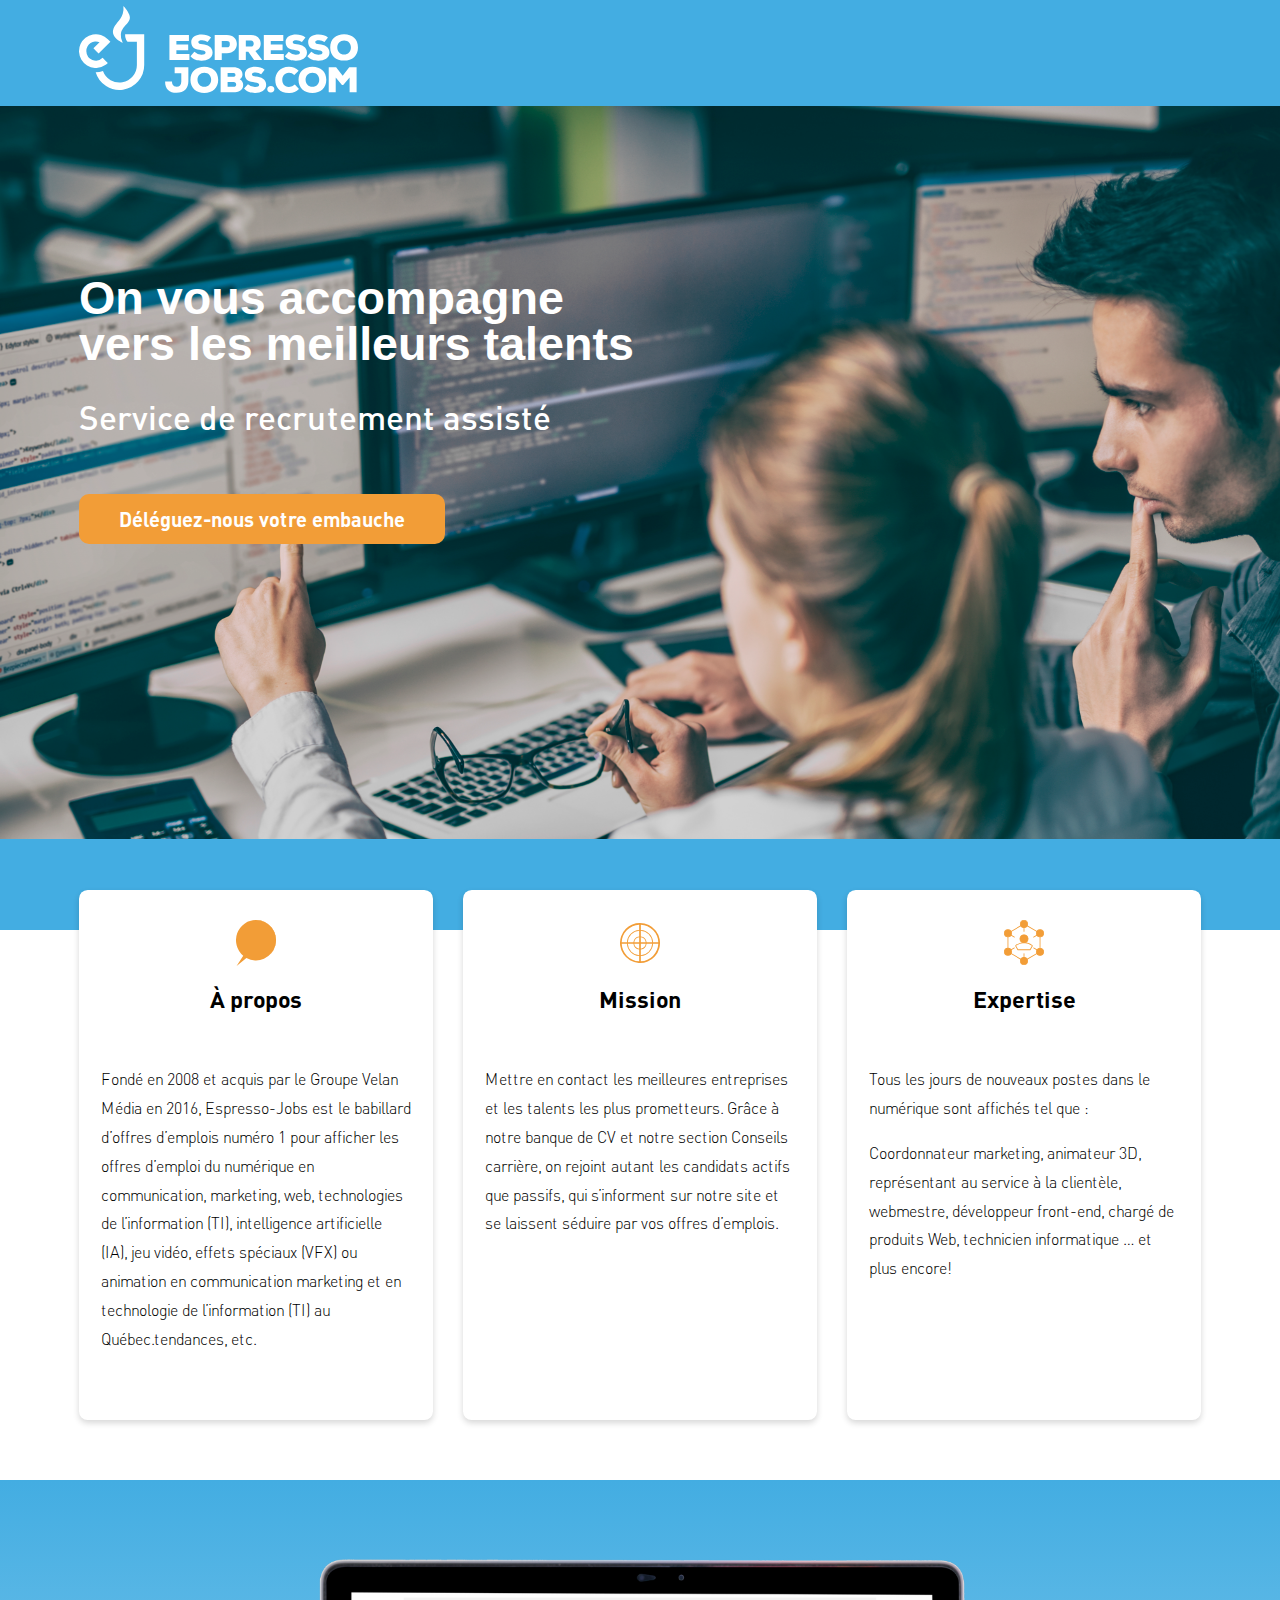
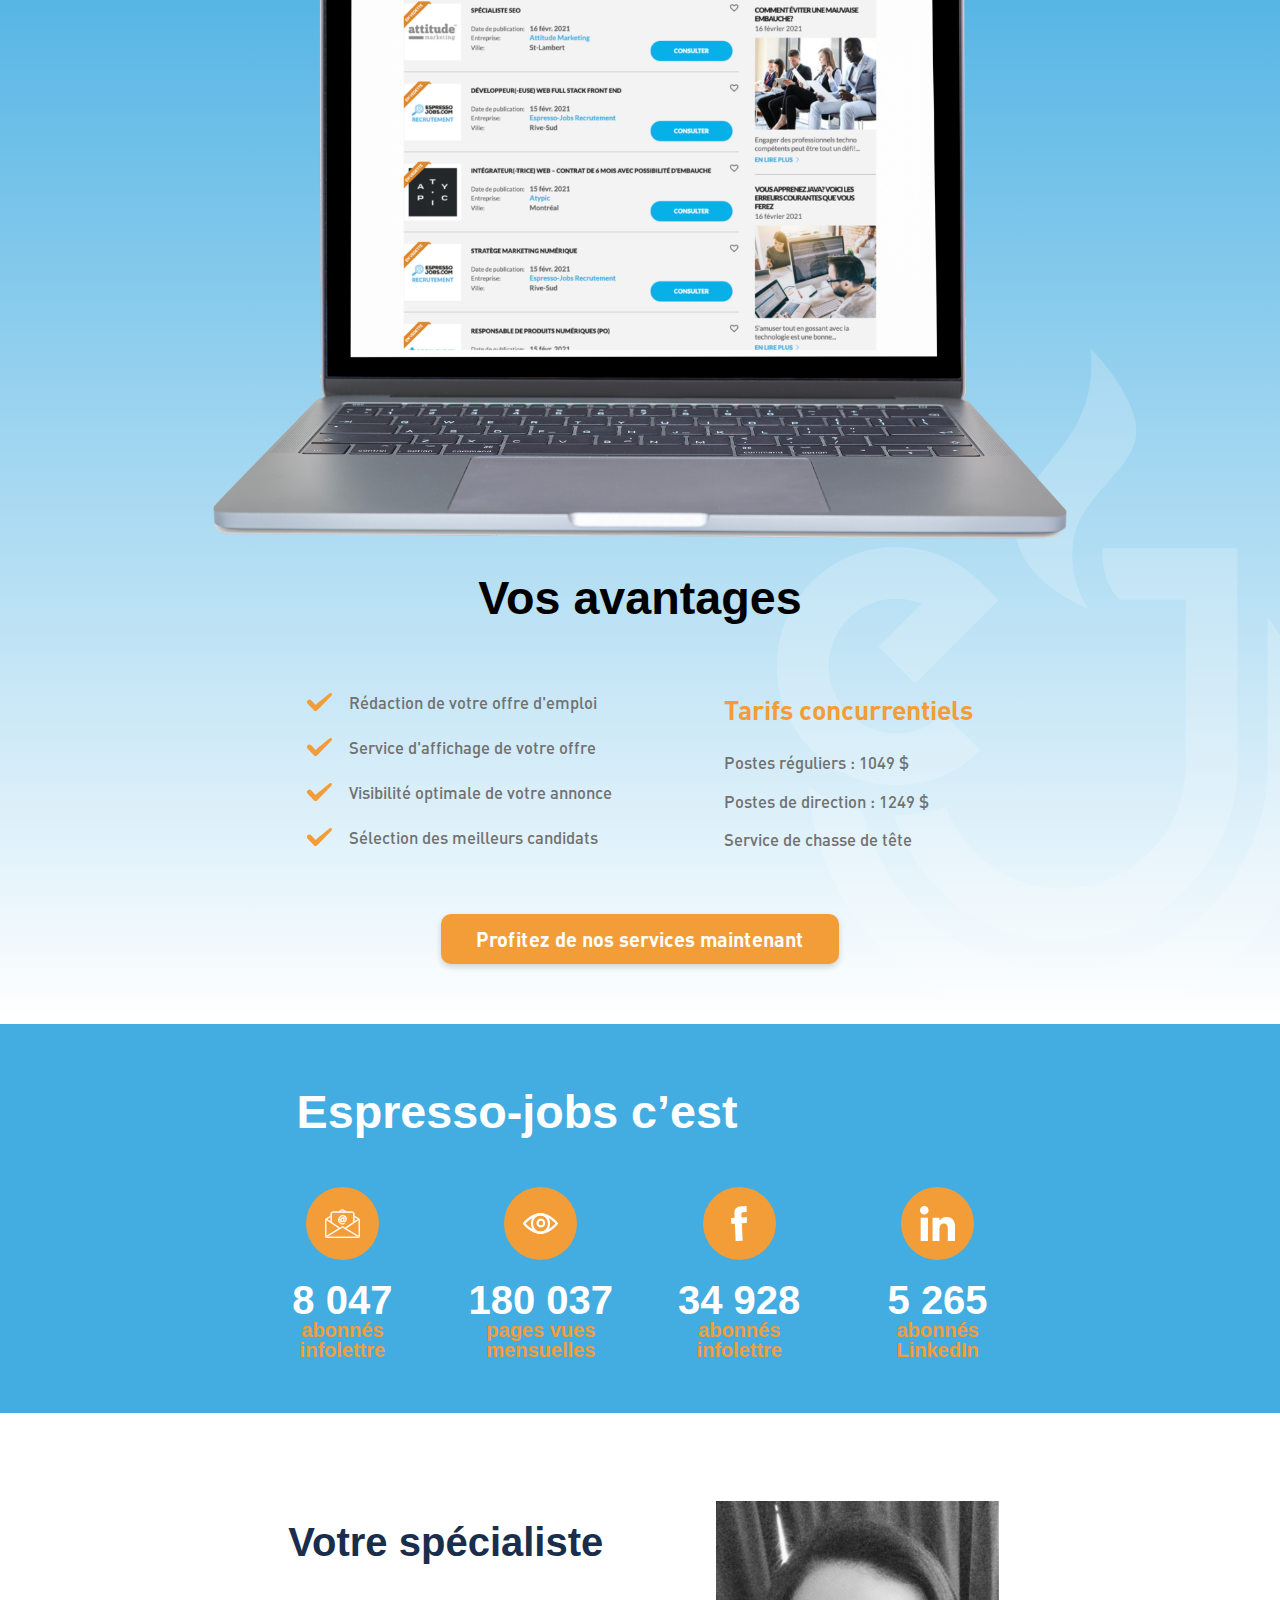
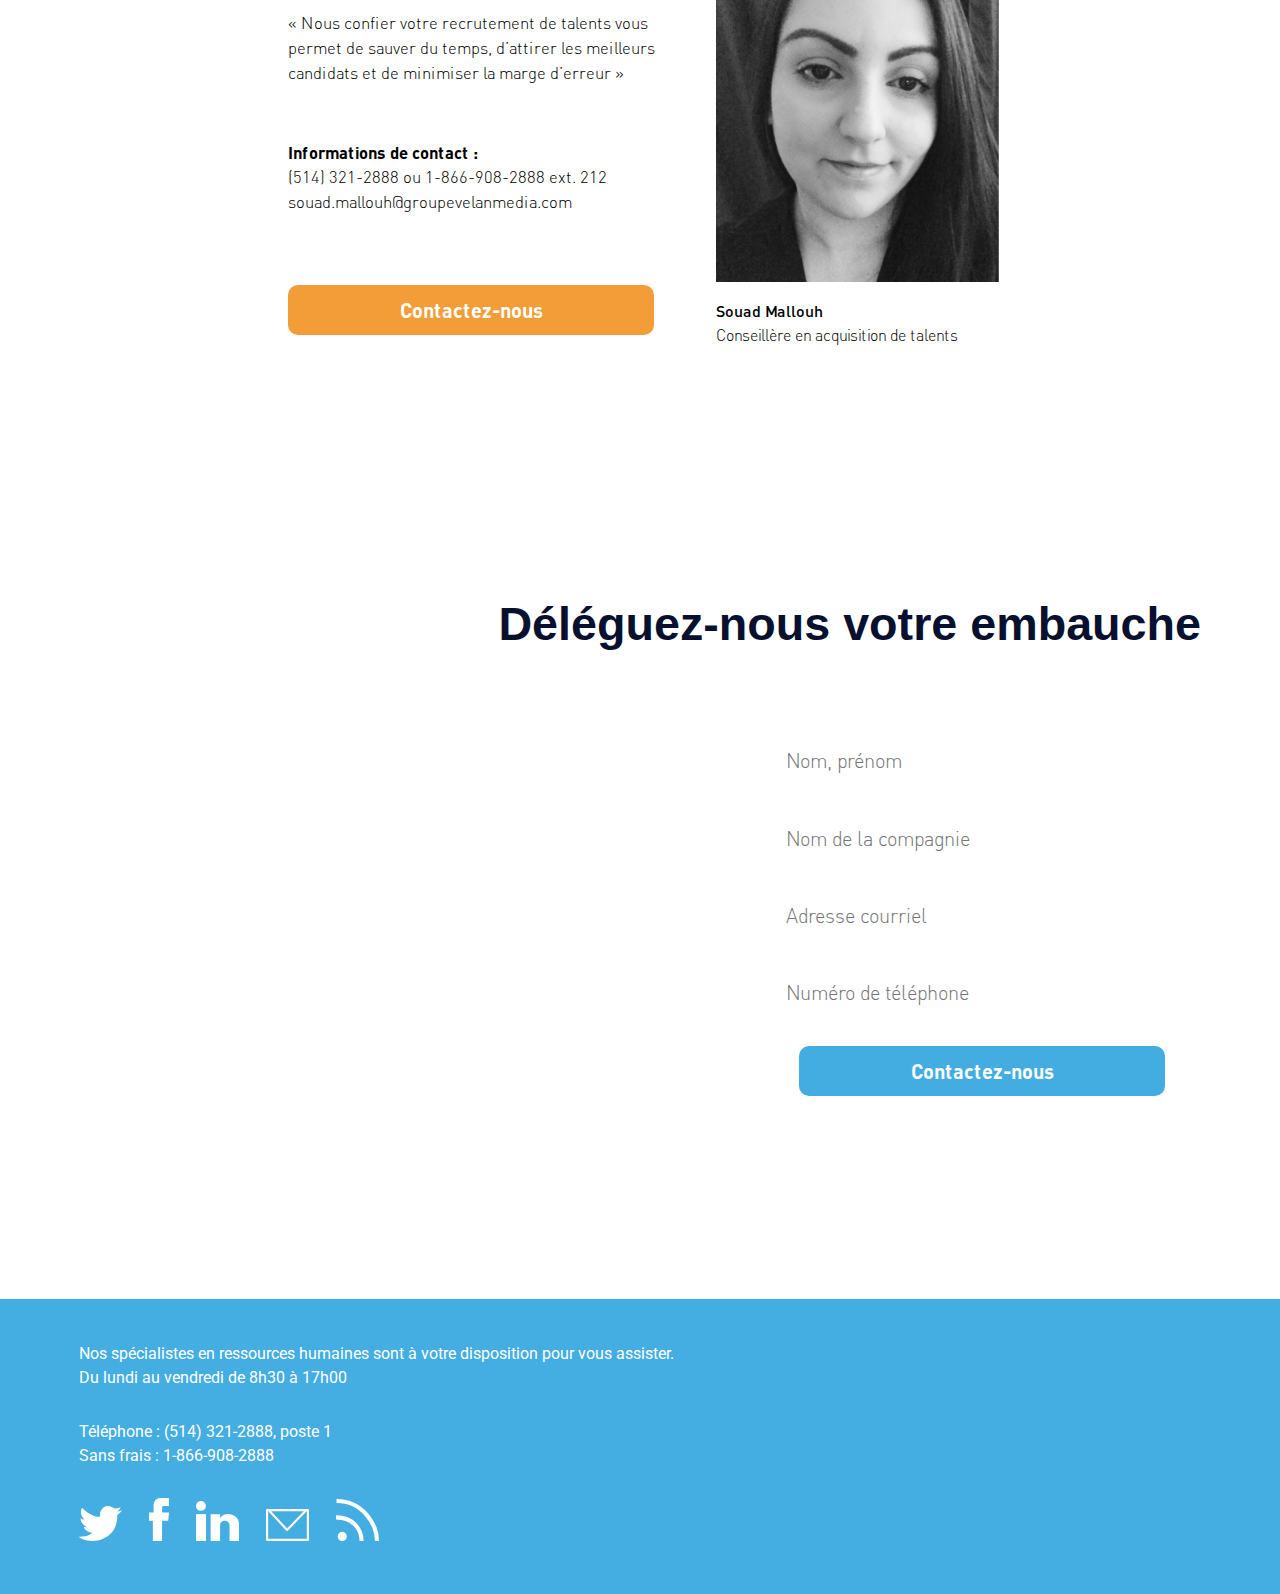
==== commit 5df1e064: "rss icon" ====
--- a/docs/index.html
+++ b/docs/index.html
@@ -334,6 +334,5 @@
 
 </footer>
 <!-- end footer -->
-
 </body>
 </html>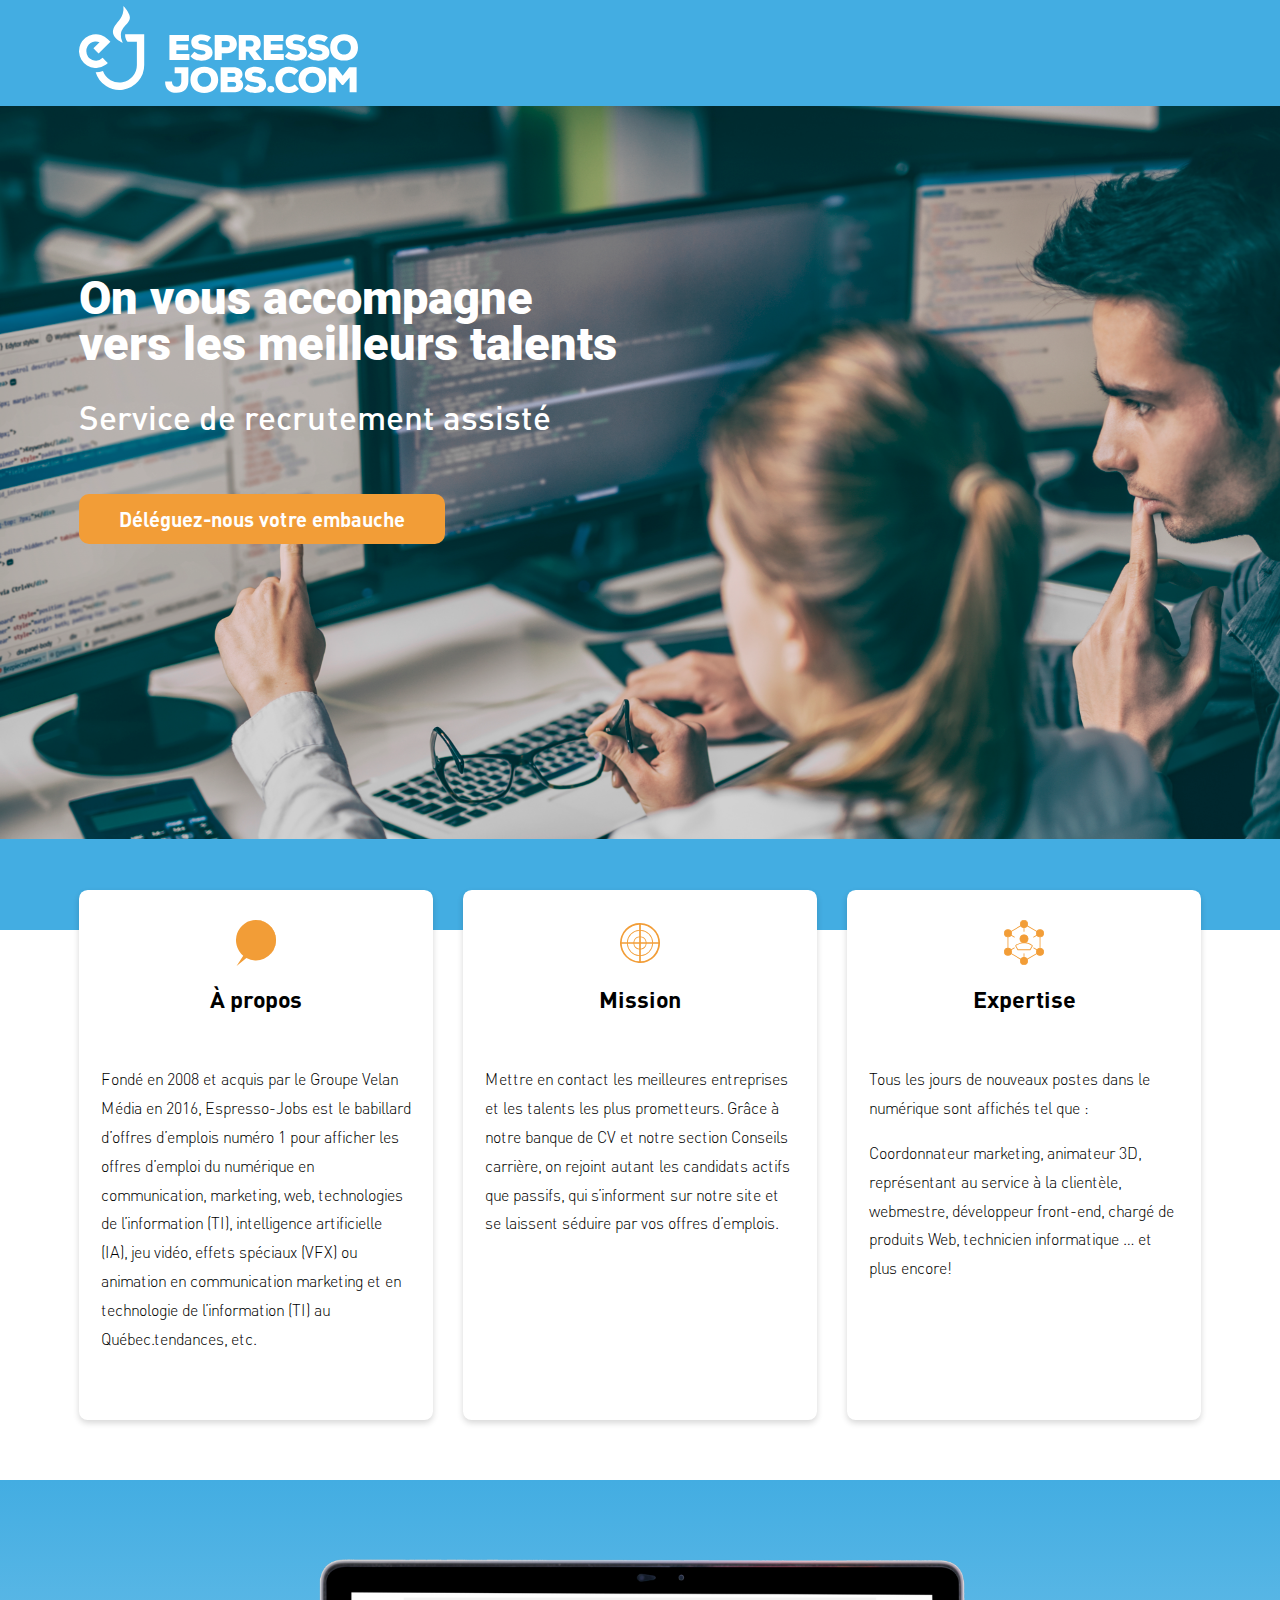
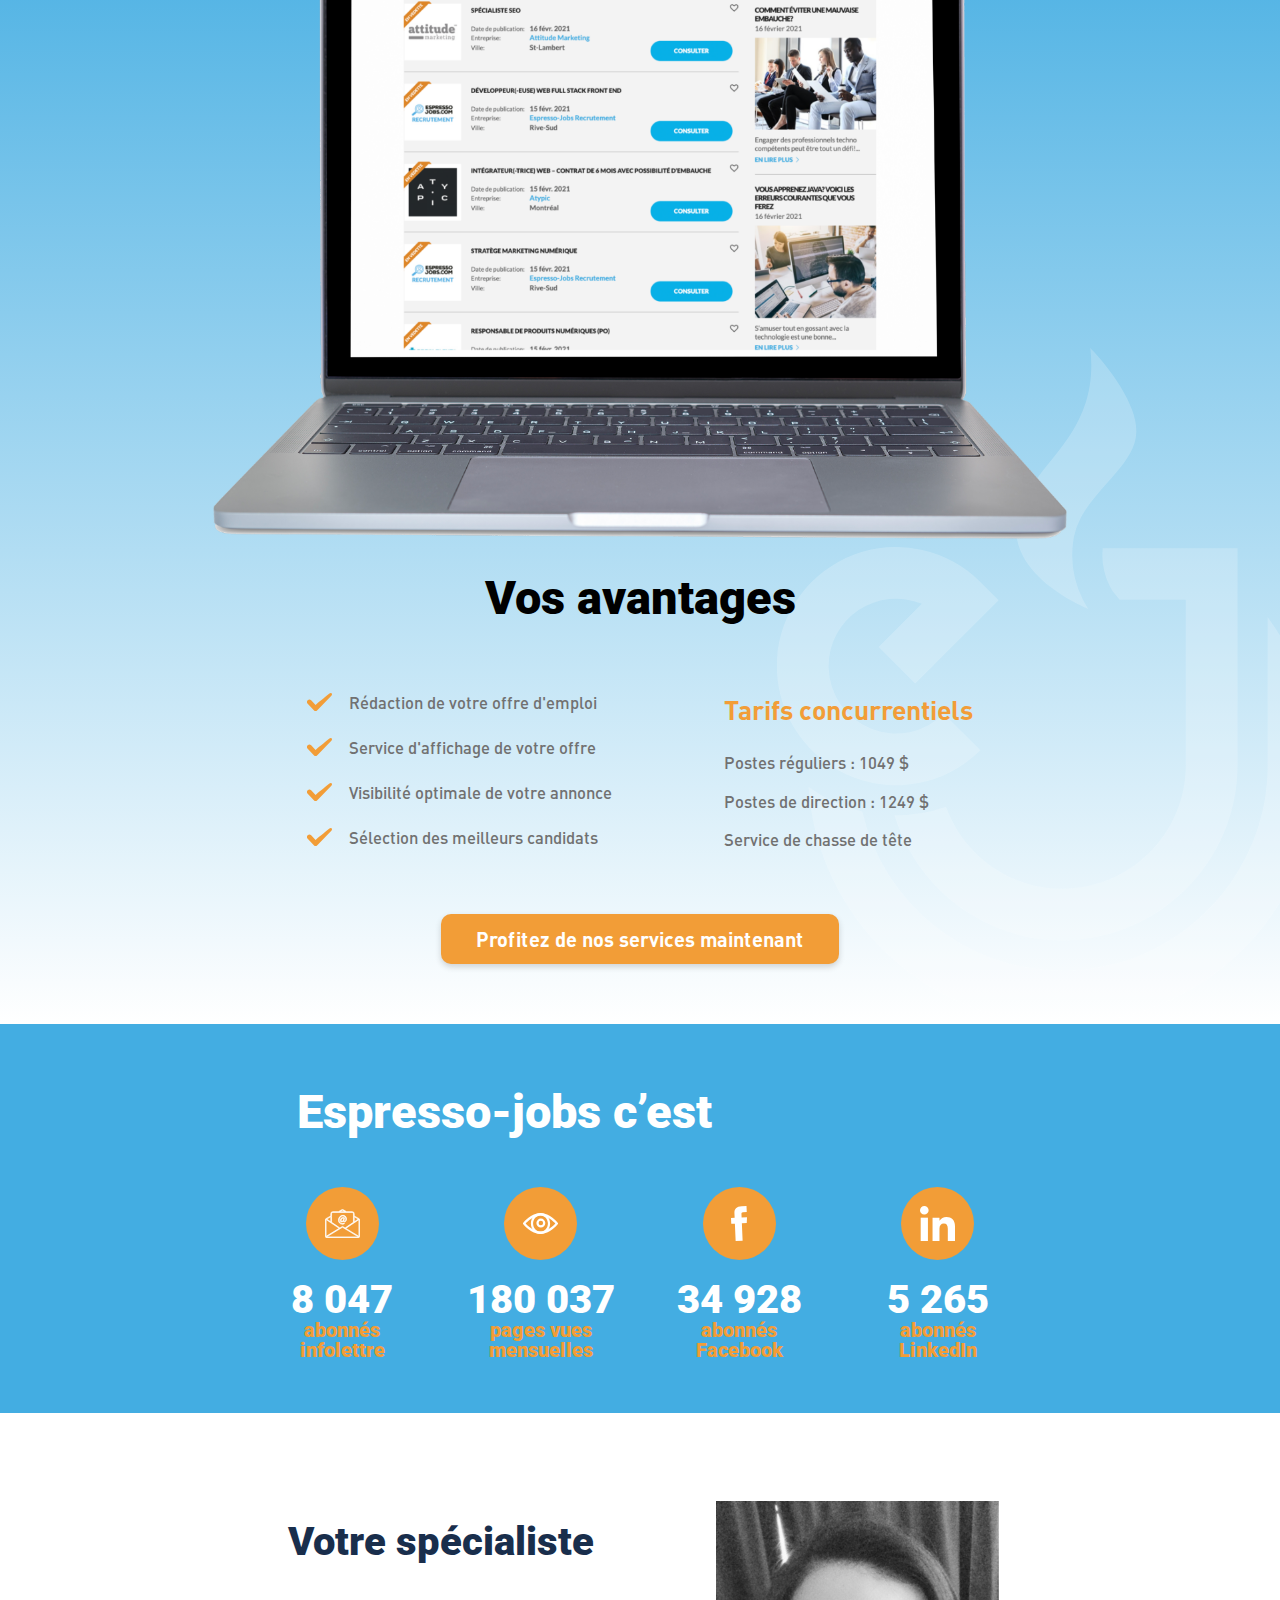
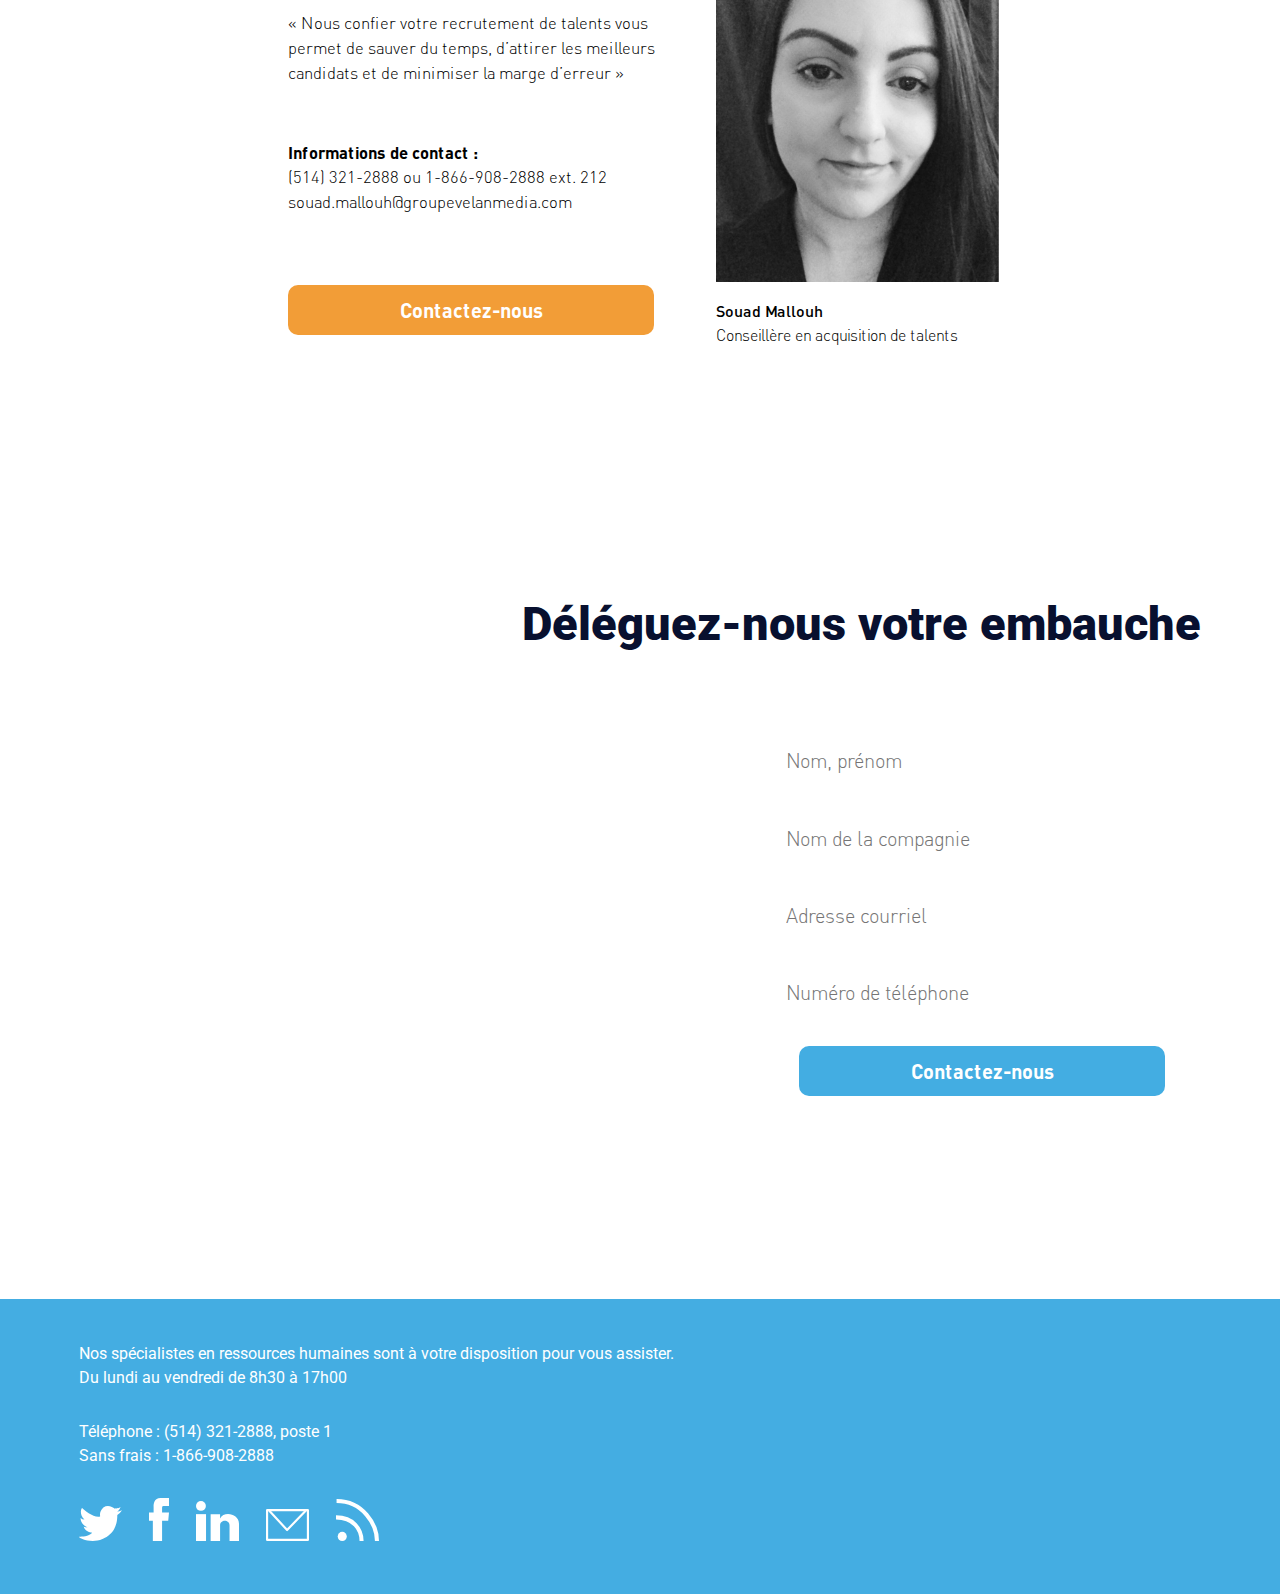
==== commit 8dfe3774: "update" ====
--- a/docs/index.html
+++ b/docs/index.html
@@ -6,7 +6,7 @@
 	<meta http-equiv="X-UA-Compatible" content="ie=edge">
 	<title>Génie-inc</title>
 	<link rel="preconnect" href="https://fonts.gstatic.com">
-<link href="https://fonts.googleapis.com/css2?family=Roboto&display=swap" rel="stylesheet">
+<link href="https://fonts.googleapis.com/css2?family=Roboto:wght@400;900&display=swap" rel="stylesheet">
 
 <link rel="stylesheet" href="css/libs.min.css">
 	<link rel="stylesheet" href="css/style.min.css">
@@ -216,7 +216,7 @@
 						34 928
 					</div>
 					<div class="social__text">
-						abonnés <br>infolettre
+						abonnés <br>Facebook
 					</div>
 					</div>
 					
--- a/docs/css/style.min.css
+++ b/docs/css/style.min.css
@@ -1 +1 @@
-@font-face{font-family:'DIN Pro';src:url("../fonts/din/DINPro-Medium.eot");src:local("DIN Pro Medium"),local("DINPro-Medium"),url("../fonts/din/DINPro-Medium.eot?#iefix") format("embedded-opentype"),url("../fonts/din/DINPro-Medium.woff") format("woff"),url("../fonts/din/DINPro-Medium.ttf") format("truetype");font-weight:500;font-style:normal}@font-face{font-family:'DIN Pro';src:url("../fonts/din/DINPro-Bold.eot");src:local("DIN Pro Bold"),local("DINPro-Bold"),url("../fonts/din/DINPro-Bold.eot?#iefix") format("embedded-opentype"),url("../fonts/din/DINPro-Bold.woff") format("woff"),url("../fonts/din/DINPro-Bold.ttf") format("truetype");font-weight:bold;font-style:normal}@font-face{font-family:'DIN Pro';src:url("../fonts/din/DINPro-Light.eot");src:local("DIN Pro Light"),local("DINPro-Light"),url("../fonts/din/DINPro-Light.eot?#iefix") format("embedded-opentype"),url("../fonts/din/DINPro-Light.woff") format("woff"),url("../fonts/din/DINPro-Light.ttf") format("truetype");font-weight:300;font-style:normal}@font-face{font-family:"Bulo";src:url("https://db.onlinewebfonts.com/t/39ac78a414360412e19a1599f9a2d70c.eot");src:url("https://db.onlinewebfonts.com/t/39ac78a414360412e19a1599f9a2d70c.eot?#iefix") format("embedded-opentype"),url("https://db.onlinewebfonts.com/t/39ac78a414360412e19a1599f9a2d70c.woff2") format("woff2"),url("https://db.onlinewebfonts.com/t/39ac78a414360412e19a1599f9a2d70c.woff") format("woff"),url("https://db.onlinewebfonts.com/t/39ac78a414360412e19a1599f9a2d70c.ttf") format("truetype"),url("https://db.onlinewebfonts.com/t/39ac78a414360412e19a1599f9a2d70c.svg#Bulo") format("svg");font-weight:900;font-style:normal}body{font-family:"DIN Pro",sans-serif;font-weight:500;color:#000}.container-fluid{width:1260px;max-width:90vw}h1{font-size:3.646vw;font-family:"Bulo",sans-serif;font-weight:900;line-height:1;margin-bottom:0;color:#fff}h2{font-size:3.646vw;font-family:"Bulo",sans-serif;font-weight:900}a,a:hover{text-decoration:none}.header{background:#43ADE2;min-height:7.135vw;padding:0.260vw 0;display:-webkit-box;display:-ms-flexbox;display:flex;-webkit-box-align:center;-ms-flex-align:center;align-items:center;padding-bottom:1vw}.logo{font-size:4.375vw;font-family:"Bulo",sans-serif;font-weight:900}.logo a{color:#fff;text-decoration:none}.logo img{width:21.823vw}.main-screen{max-height:100vh;height:57.292vw;background:url("../img/main-bg.png");background-size:cover;background-repeat:no-repeat;background-position:top right}.main-screen h1{padding-top:13.177vw}.main-screen__text{font-size:2.604vw;margin-top:1.979vw;color:#fff}.main-screen__button{width:28.594vw;height:3.906vw;background:#F29D37;display:-webkit-box;display:-ms-flexbox;display:flex;-webkit-box-pack:center;-ms-flex-pack:center;justify-content:center;-webkit-box-align:center;-ms-flex-align:center;align-items:center;margin-top:4.010vw;border-radius:0.781vw;font-size:1.563vw;font-weight:700;color:#fff}.main-screen__button:hover{color:#fff}.item-section{padding-bottom:1.563vw}.item-section .container-fluid{-webkit-transform:translateY(-3.125vw);-ms-transform:translateY(-3.125vw);transform:translateY(-3.125vw)}.line{width:100%;height:7.135vw;background:#43ADE2}.item{padding:2.344vw 1.719vw;min-height:41.354vw;width:100%;-webkit-box-shadow:0px 3px 6px #00000029;box-shadow:0px 3px 6px #00000029;border-radius:0.677vw;background:#fff;display:-webkit-box;display:-ms-flexbox;display:flex;-webkit-box-orient:vertical;-webkit-box-direction:normal;-ms-flex-direction:column;flex-direction:column;-webkit-box-align:center;-ms-flex-align:center;align-items:center}.item p{font-size:1.042vw;font-size:clamp(18px, 1.042vw, 1.042vw);line-height:1.8;font-weight:300}.item-img{height:3.490vw;display:-webkit-box;display:-ms-flexbox;display:flex;-webkit-box-align:center;-ms-flex-align:center;align-items:center;-webkit-box-pack:center;-ms-flex-pack:center;justify-content:center;margin-bottom:1.302vw}.item-img img{max-width:3.125vw}.item-title{font-size:clamp(16px, 1.823vw, 1.823vw);font-weight:700;margin-bottom:3.802vw}.advantages{padding-top:4.323vw;padding-bottom:4.688vw;min-height:46.875vw;background:-webkit-gradient(linear, left top, left bottom, from(#43ADE2), to(#fff));background:-o-linear-gradient(top, #43ADE2 0%, #fff 100%);background:linear-gradient(180deg, #43ADE2 0%, #fff 100%);position:relative}.advantages h2{text-align:center;color:#000}.advantages .container-fluid{position:relative;z-index:1}.advantages-bg-img{position:absolute;right:0;overflow:hidden;bottom:0;z-index:0}.advantages-bg-img img{width:42.240vw;-webkit-transform:translateX(7%);-ms-transform:translateX(7%);transform:translateX(7%)}.advantages__photo{display:block;max-width:70.208vw;margin:0 auto}.advantages__content{max-width:52.083vw;margin:0 auto;padding-top:3.802vw;font-size:clamp(14px, 1.302vw, 1.302vw);color:#717171}.advantages__item{display:-webkit-box;display:-ms-flexbox;display:flex;-webkit-box-align:center;-ms-flex-align:center;align-items:center;margin-bottom:1.563vw}.advantages__item img{margin-right:1.302vw;width:1.990vw}.advantages__sub-title{font-size:2.083vw;margin-bottom:1.6vw;color:#F29D37;font-weight:700}.advantages__content{display:-webkit-box;display:-ms-flexbox;display:flex;-webkit-box-pack:justify;-ms-flex-pack:justify;justify-content:space-between}.tarif-item{margin-bottom:1.042vw}.advantages__button-wrapper{display:-webkit-box;display:-ms-flexbox;display:flex;-webkit-box-pack:center;-ms-flex-pack:center;justify-content:center;margin-top:3.438vw}.advantages__button{display:-webkit-box;display:-ms-flexbox;display:flex;-webkit-box-pack:center;-ms-flex-pack:center;justify-content:center;-webkit-box-align:center;-ms-flex-align:center;align-items:center;background:#F29D37;color:#fff;width:31.094vw;height:3.906vw;border-radius:0.781vw;font-size:clamp(14px, 1.563vw, 1.563vw);font-weight:700;-webkit-box-shadow:0px 3px 6px #00000029;box-shadow:0px 3px 6px #00000029}.advantages__button:hover{color:#fff}.social-section{background:#43ADE2;padding:4.167vw 0}.social-section .container-fluid{max-width:62vw}.social-section h2{color:#fff;padding-left:3vw}.social-section__icon-wrapper{width:5.729vw;height:5.729vw;border-radius:50%;background:#F29D37;display:-webkit-box;display:-ms-flexbox;display:flex;-webkit-box-pack:center;-ms-flex-pack:center;justify-content:center;-webkit-box-align:center;-ms-flex-align:center;align-items:center}.social-section__icon-wrapper img{max-width:2.760vw;max-height:2.760vw}.social-item{display:-webkit-box;display:-ms-flexbox;display:flex;-webkit-box-orient:vertical;-webkit-box-direction:normal;-ms-flex-direction:column;flex-direction:column;-webkit-box-align:center;-ms-flex-align:center;align-items:center;text-align:center}.social-section__list{margin-top:3.125vw}.social__value{color:#fff;font-family:"Bulo",sans-serif;font-weight:900;font-size:3.125vw;margin-top:1.5vw;line-height:1}.social__text{color:#F29D37;font-size:1.563vw;line-height:1;font-family:"Bulo",sans-serif;font-weight:900}.specialists{padding-top:6.875vw;padding-bottom:7.396vw;font-size:clamp(14px, 1.302vw, 1.302vw)}.specialists .row{width:57.292vw;margin:0 auto}.specialists img{width:22.083vw}.specialists h2{font-size:3.125vw;color:#192E4C;margin-bottom:3vw}.specialists .col-md-7{display:-webkit-box;display:-ms-flexbox;display:flex;-webkit-box-orient:vertical;-webkit-box-direction:normal;-ms-flex-direction:column;flex-direction:column;-webkit-box-pack:center;-ms-flex-pack:center;justify-content:center}.specialists p{font-weight:300;max-width:31.771vw}.specialists__contact-info-title{font-weight:700}.specialists__contact-info-text{font-weight:300}.specialists__contact-info{margin-top:2.969vw;margin-bottom:5.5vw}.specialists__button{background:#F29D37;display:-webkit-box;display:-ms-flexbox;display:flex;-webkit-box-pack:center;-ms-flex-pack:center;justify-content:center;-webkit-box-align:center;-ms-flex-align:center;align-items:center;color:#fff;width:28.594vw;height:3.906vw;border-radius:0.781vw;font-size:clamp(14px, 1.563vw, 1.563vw);font-weight:700}.specialists__button:hover{color:#fff}.specialist__name{font-size:clamp(14px, 1.25vw, 1.25vw);margin-top:1.302vw}.specialist__position{font-size:clamp(14px, 1.25vw, 1.25vw);font-weight:300}.contact{min-height:67.031vw;background:url("../img/contact-bg.png");background-size:cover;background-position:top left -8vw;padding-top:11.563vw}.contact h2{text-align:right;color:#08102F}.contact-form__wrapper{display:-webkit-box;display:-ms-flexbox;display:flex;-webkit-box-pack:end;-ms-flex-pack:end;justify-content:flex-end;padding-top:5.417vw}.form{width:34.167vw}input{width:100%;height:3.854vw;margin-bottom:2.188vw;border:none;outline:none;padding:0 1.771vw;font-size:clamp(14px, 1.563vw, 1.563vw);font-weight:300}input:focus::-webkit-input-placeholder{color:transparent}input:focus::-moz-placeholder{color:transparent}input:focus:-ms-input-placeholder{color:transparent}input:focus::-ms-input-placeholder{color:transparent}input:focus::placeholder{color:transparent}.submit-button{margin:0 auto;display:-webkit-box;display:-ms-flexbox;display:flex;border:none;background:#43ADE2;color:#fff;width:28.594vw;height:3.906vw;border-radius:0.781vw;font-size:clamp(14px, 1.563vw, 1.563vw);font-weight:700;-webkit-box-pack:center;-ms-flex-pack:center;justify-content:center;-webkit-box-align:center;-ms-flex-align:center;align-items:center;cursor:pointer}.footer{background:#44ADE2;color:#fff;padding-top:3.333vw;padding-bottom:4.115vw;font-size:clamp(14px, 1.25vw, 1.25vw);font-family:"Roboto", sans-serif;font-weight:400}.footer__text{margin-bottom:2.344vw}.footer-social{display:-webkit-box;display:-ms-flexbox;display:flex;-webkit-box-align:end;-ms-flex-align:end;align-items:flex-end}.footer-social a{margin-right:2.083vw}.footer-social a img{max-width:3.385vw;max-height:3.385vw}@media only screen and (max-width: 1300px){.item p{font-size:clamp(16px, 1.042vw, 1.042vw)}}@media only screen and (max-width: 1200px){.item p{font-size:clamp(14px, 1.042vw, 1.042vw)}}@media only screen and (max-width: 992px){.item{min-height:100%}.advantages__content{max-width:65vw}.social-section .container-fluid{max-width:90vw}.specialists .row{width:90vw}}@media only screen and (max-width: 767px){.container-fluid{max-width:90vw;padding-left:0;padding-right:0}.main-screen{min-height:60vw;height:auto;padding-bottom:7vw;padding-top:5vw}.main-screen h1{font-size:7.5vw;padding-top:0}.main-screen__content{max-width:61vw}.main-screen__text{font-size:clamp(14px, 4vw, 50px)}.main-screen__button{width:70vw;height:10vw;border-radius:2vw;font-size:clamp(14px, 4vw, 30px);margin-top:3vw}.logo{font-size:7vw}.item{margin-bottom:5vw;border-radius:3vw;padding:10vw 5vw;min-height:auto}.item p{margin-bottom:0;font-size:clamp(14px, 3.5vw, 3.5vw)}.item img{max-width:9vw}.item-img{margin-bottom:8vw}.item-title{font-size:clamp(16px, 6.2vw, 6.2vw)}.line{height:10.938vw}.item-section .container-fluid{-webkit-transform:translateY(-5vw);-ms-transform:translateY(-5vw);transform:translateY(-5vw)}.advantages__button{width:80vw;height:10vw;border-radius:2vw;font-size:clamp(14px, 4vw, 30px);margin-top:3vw}.advantages__content{max-width:100%;-webkit-box-orient:vertical;-webkit-box-direction:normal;-ms-flex-direction:column;flex-direction:column;font-size:4vw;-webkit-box-align:center;-ms-flex-align:center;align-items:center;color:#43ADE2}.advantages__sub-title{font-size:4.8vw;margin-top:10vw}.advantages__photo{max-width:100%}h2{font-size:6.5vw}.advantages h2{margin-top:5vw}.advantages{padding-top:10vw;padding-bottom:10vw;background:-webkit-gradient(linear, left top, left bottom, from(#43ADE2), to(#fff));background:-o-linear-gradient(top, #43ADE2 0%, #fff 100%);background:linear-gradient(180deg, #43ADE2 0%, #fff 100%)}.social-section{text-align:center}.social-section h2{padding-left:0;margin-bottom:0}.social-item{margin-top:12vw}.social-section__list{margin-top:0}.social-section__icon-wrapper{width:20vw;height:20vw;margin-bottom:2vw}.social-section__icon-wrapper img{max-width:10vw;max-height:7vw}.social__value{font-size:8vw}.social__text{font-size:4vw}.social-section{padding-top:10vw;padding-bottom:10vw}.specialists{padding-top:10vw;padding-bottom:10vw}.specialists .col-md-7{-webkit-box-ordinal-group:3;-ms-flex-order:2;order:2}.specialists .col-md-5{-webkit-box-ordinal-group:2;-ms-flex-order:1;order:1}.specialists img{width:100%}.specialist__name{font-size:clamp(14px, 5vw, 5vw);margin-top:4vw}.specialist__position{margin-bottom:10vw;font-size:clamp(14px, 4.5vw, 4.5vw)}.specialists h2{font-size:6.5vw}.specialists{font-size:clamp(14px, 3.5vw, 3.5vw)}.specialists p{max-width:100%}.specialists__contact-info-title{font-size:clamp(14px, 4.2vw, 4.2vw)}.specialists__button{width:100%;height:10vw;font-size:clamp(14px, 4vw, 30px)}.contact{padding-top:5vw;background-position:top left -30vw;padding-bottom:10vw}.contact h2{text-align:center}.form{width:62vw}.form input{height:10vw;font-size:clamp(14px, 4vw, 30px);padding:0 3.5vw}.submit-button{width:100%;height:10vw;margin-top:4vw;font-size:clamp(14px, 4vw, 30px)}.footer{padding-top:10vw;padding-bottom:10vw;font-size:3.75vw}.footer .footer__text{margin-bottom:5vw}.footer-social a{margin-right:7vw}.footer-social a img{max-width:8vw;max-height:8vw}.header{padding-bottom:3vw;padding-top:2vw}.logo img{width:45vw}}
+@font-face{font-family:'DIN Pro';src:url("../fonts/din/DINPro-Medium.eot");src:local("DIN Pro Medium"),local("DINPro-Medium"),url("../fonts/din/DINPro-Medium.eot?#iefix") format("embedded-opentype"),url("../fonts/din/DINPro-Medium.woff") format("woff"),url("../fonts/din/DINPro-Medium.ttf") format("truetype");font-weight:500;font-style:normal}@font-face{font-family:'DIN Pro';src:url("../fonts/din/DINPro-Bold.eot");src:local("DIN Pro Bold"),local("DINPro-Bold"),url("../fonts/din/DINPro-Bold.eot?#iefix") format("embedded-opentype"),url("../fonts/din/DINPro-Bold.woff") format("woff"),url("../fonts/din/DINPro-Bold.ttf") format("truetype");font-weight:bold;font-style:normal}@font-face{font-family:'DIN Pro';src:url("../fonts/din/DINPro-Light.eot");src:local("DIN Pro Light"),local("DINPro-Light"),url("../fonts/din/DINPro-Light.eot?#iefix") format("embedded-opentype"),url("../fonts/din/DINPro-Light.woff") format("woff"),url("../fonts/din/DINPro-Light.ttf") format("truetype");font-weight:300;font-style:normal}@font-face{font-family:"Bulo";src:url("https://db.onlinewebfonts.com/t/39ac78a414360412e19a1599f9a2d70c.eot");src:url("https://db.onlinewebfonts.com/t/39ac78a414360412e19a1599f9a2d70c.eot?#iefix") format("embedded-opentype"),url("https://db.onlinewebfonts.com/t/39ac78a414360412e19a1599f9a2d70c.woff2") format("woff2"),url("https://db.onlinewebfonts.com/t/39ac78a414360412e19a1599f9a2d70c.woff") format("woff"),url("https://db.onlinewebfonts.com/t/39ac78a414360412e19a1599f9a2d70c.ttf") format("truetype"),url("https://db.onlinewebfonts.com/t/39ac78a414360412e19a1599f9a2d70c.svg#Bulo") format("svg");font-weight:900;font-style:normal}body{font-family:"DIN Pro",sans-serif;font-weight:500;color:#000}.container-fluid{width:1260px;max-width:90vw}h1{font-size:3.646vw;font-family:"Roboto",sans-serif;font-weight:900;line-height:1;margin-bottom:0;color:#fff}h2{font-size:3.646vw;font-family:"Roboto",sans-serif;font-weight:900}a,a:hover{text-decoration:none}.header{background:#43ADE2;min-height:7.135vw;padding:0.260vw 0;display:-webkit-box;display:-ms-flexbox;display:flex;-webkit-box-align:center;-ms-flex-align:center;align-items:center;padding-bottom:1vw}.logo{font-size:4.375vw;font-family:"Roboto",sans-serif;font-weight:900}.logo a{color:#fff;text-decoration:none}.logo img{width:21.823vw}.main-screen{max-height:100vh;height:57.292vw;background:url("../img/main-bg.png");background-size:cover;background-repeat:no-repeat;background-position:top right}.main-screen h1{padding-top:13.177vw}.main-screen__text{font-size:2.604vw;margin-top:1.979vw;color:#fff}.main-screen__button{width:28.594vw;height:3.906vw;background:#F29D37;display:-webkit-box;display:-ms-flexbox;display:flex;-webkit-box-pack:center;-ms-flex-pack:center;justify-content:center;-webkit-box-align:center;-ms-flex-align:center;align-items:center;margin-top:4.010vw;border-radius:0.781vw;font-size:1.563vw;font-weight:700;color:#fff}.main-screen__button:hover{color:#fff}.item-section{padding-bottom:1.563vw}.item-section .container-fluid{-webkit-transform:translateY(-3.125vw);-ms-transform:translateY(-3.125vw);transform:translateY(-3.125vw)}.line{width:100%;height:7.135vw;background:#43ADE2}.item{padding:2.344vw 1.719vw;min-height:41.354vw;width:100%;-webkit-box-shadow:0px 3px 6px #00000029;box-shadow:0px 3px 6px #00000029;border-radius:0.677vw;background:#fff;display:-webkit-box;display:-ms-flexbox;display:flex;-webkit-box-orient:vertical;-webkit-box-direction:normal;-ms-flex-direction:column;flex-direction:column;-webkit-box-align:center;-ms-flex-align:center;align-items:center}.item p{font-size:1.042vw;font-size:clamp(18px, 1.042vw, 1.042vw);line-height:1.8;font-weight:300}.item-img{height:3.490vw;display:-webkit-box;display:-ms-flexbox;display:flex;-webkit-box-align:center;-ms-flex-align:center;align-items:center;-webkit-box-pack:center;-ms-flex-pack:center;justify-content:center;margin-bottom:1.302vw}.item-img img{max-width:3.125vw}.item-title{font-size:clamp(16px, 1.823vw, 1.823vw);font-weight:700;margin-bottom:3.802vw}.advantages{padding-top:4.323vw;padding-bottom:4.688vw;min-height:46.875vw;background:-webkit-gradient(linear, left top, left bottom, from(#43ADE2), to(#fff));background:-o-linear-gradient(top, #43ADE2 0%, #fff 100%);background:linear-gradient(180deg, #43ADE2 0%, #fff 100%);position:relative}.advantages h2{text-align:center;color:#000}.advantages .container-fluid{position:relative;z-index:1}.advantages-bg-img{position:absolute;right:0;overflow:hidden;bottom:0;z-index:0}.advantages-bg-img img{width:42.240vw;-webkit-transform:translateX(7%);-ms-transform:translateX(7%);transform:translateX(7%)}.advantages__photo{display:block;max-width:70.208vw;margin:0 auto}.advantages__content{max-width:52.083vw;margin:0 auto;padding-top:3.802vw;font-size:clamp(14px, 1.302vw, 1.302vw);color:#717171}.advantages__item{display:-webkit-box;display:-ms-flexbox;display:flex;-webkit-box-align:center;-ms-flex-align:center;align-items:center;margin-bottom:1.563vw}.advantages__item img{margin-right:1.302vw;width:1.990vw}.advantages__sub-title{font-size:2.083vw;margin-bottom:1.6vw;color:#F29D37;font-weight:700}.advantages__content{display:-webkit-box;display:-ms-flexbox;display:flex;-webkit-box-pack:justify;-ms-flex-pack:justify;justify-content:space-between}.tarif-item{margin-bottom:1.042vw}.advantages__button-wrapper{display:-webkit-box;display:-ms-flexbox;display:flex;-webkit-box-pack:center;-ms-flex-pack:center;justify-content:center;margin-top:3.438vw}.advantages__button{display:-webkit-box;display:-ms-flexbox;display:flex;-webkit-box-pack:center;-ms-flex-pack:center;justify-content:center;-webkit-box-align:center;-ms-flex-align:center;align-items:center;background:#F29D37;color:#fff;width:31.094vw;height:3.906vw;border-radius:0.781vw;font-size:clamp(14px, 1.563vw, 1.563vw);font-weight:700;-webkit-box-shadow:0px 3px 6px #00000029;box-shadow:0px 3px 6px #00000029}.advantages__button:hover{color:#fff}.social-section{background:#43ADE2;padding:4.167vw 0}.social-section .container-fluid{max-width:62vw}.social-section h2{color:#fff;padding-left:3vw}.social-section__icon-wrapper{width:5.729vw;height:5.729vw;border-radius:50%;background:#F29D37;display:-webkit-box;display:-ms-flexbox;display:flex;-webkit-box-pack:center;-ms-flex-pack:center;justify-content:center;-webkit-box-align:center;-ms-flex-align:center;align-items:center}.social-section__icon-wrapper img{max-width:2.760vw;max-height:2.760vw}.social-item{display:-webkit-box;display:-ms-flexbox;display:flex;-webkit-box-orient:vertical;-webkit-box-direction:normal;-ms-flex-direction:column;flex-direction:column;-webkit-box-align:center;-ms-flex-align:center;align-items:center;text-align:center}.social-section__list{margin-top:3.125vw}.social__value{color:#fff;font-family:"Roboto",sans-serif;font-weight:900;font-size:3.125vw;margin-top:1.5vw;line-height:1}.social__text{color:#F29D37;font-size:1.563vw;line-height:1;font-family:"Roboto",sans-serif;font-weight:900}.specialists{padding-top:6.875vw;padding-bottom:7.396vw;font-size:clamp(14px, 1.302vw, 1.302vw)}.specialists .row{width:57.292vw;margin:0 auto}.specialists img{width:22.083vw}.specialists h2{font-size:3.125vw;color:#192E4C;margin-bottom:3vw}.specialists .col-md-7{display:-webkit-box;display:-ms-flexbox;display:flex;-webkit-box-orient:vertical;-webkit-box-direction:normal;-ms-flex-direction:column;flex-direction:column;-webkit-box-pack:center;-ms-flex-pack:center;justify-content:center}.specialists p{font-weight:300;max-width:31.771vw}.specialists__contact-info-title{font-weight:700}.specialists__contact-info-text{font-weight:300}.specialists__contact-info{margin-top:2.969vw;margin-bottom:5.5vw}.specialists__button{background:#F29D37;display:-webkit-box;display:-ms-flexbox;display:flex;-webkit-box-pack:center;-ms-flex-pack:center;justify-content:center;-webkit-box-align:center;-ms-flex-align:center;align-items:center;color:#fff;width:28.594vw;height:3.906vw;border-radius:0.781vw;font-size:clamp(14px, 1.563vw, 1.563vw);font-weight:700}.specialists__button:hover{color:#fff}.specialist__name{font-size:clamp(14px, 1.25vw, 1.25vw);margin-top:1.302vw}.specialist__position{font-size:clamp(14px, 1.25vw, 1.25vw);font-weight:300}.contact{min-height:67.031vw;background:url("../img/contact-bg.png");background-size:cover;background-position:top left -8vw;padding-top:11.563vw}.contact h2{text-align:right;color:#08102F}.contact-form__wrapper{display:-webkit-box;display:-ms-flexbox;display:flex;-webkit-box-pack:end;-ms-flex-pack:end;justify-content:flex-end;padding-top:5.417vw}.form{width:34.167vw}input{width:100%;height:3.854vw;margin-bottom:2.188vw;border:none;outline:none;padding:0 1.771vw;font-size:clamp(14px, 1.563vw, 1.563vw);font-weight:300}input:focus::-webkit-input-placeholder{color:transparent}input:focus::-moz-placeholder{color:transparent}input:focus:-ms-input-placeholder{color:transparent}input:focus::-ms-input-placeholder{color:transparent}input:focus::placeholder{color:transparent}.submit-button{margin:0 auto;display:-webkit-box;display:-ms-flexbox;display:flex;border:none;background:#43ADE2;color:#fff;width:28.594vw;height:3.906vw;border-radius:0.781vw;font-size:clamp(14px, 1.563vw, 1.563vw);font-weight:700;-webkit-box-pack:center;-ms-flex-pack:center;justify-content:center;-webkit-box-align:center;-ms-flex-align:center;align-items:center;cursor:pointer}.footer{background:#44ADE2;color:#fff;padding-top:3.333vw;padding-bottom:4.115vw;font-size:clamp(14px, 1.25vw, 1.25vw);font-family:"Roboto", sans-serif;font-weight:400}.footer__text{margin-bottom:2.344vw}.footer-social{display:-webkit-box;display:-ms-flexbox;display:flex;-webkit-box-align:end;-ms-flex-align:end;align-items:flex-end}.footer-social a{margin-right:2.083vw}.footer-social a img{max-width:3.385vw;max-height:3.385vw}@media only screen and (max-width: 1300px){.item p{font-size:clamp(16px, 1.042vw, 1.042vw)}}@media only screen and (max-width: 1200px){.item p{font-size:clamp(14px, 1.042vw, 1.042vw)}}@media only screen and (max-width: 992px){.item{min-height:100%}.advantages__content{max-width:65vw}.social-section .container-fluid{max-width:90vw}.specialists .row{width:90vw}}@media only screen and (max-width: 767px){.container-fluid{max-width:90vw;padding-left:0;padding-right:0}.main-screen{min-height:60vw;height:auto;padding-bottom:7vw;padding-top:5vw}.main-screen h1{font-size:7.5vw;padding-top:0}.main-screen__content{max-width:61vw}.main-screen__text{font-size:clamp(14px, 4vw, 50px)}.main-screen__button{width:70vw;height:10vw;border-radius:2vw;font-size:clamp(14px, 4vw, 30px);margin-top:3vw}.logo{font-size:7vw}.item{margin-bottom:5vw;border-radius:3vw;padding:10vw 5vw;min-height:auto}.item p{margin-bottom:0;font-size:clamp(14px, 3.5vw, 3.5vw)}.item img{max-width:9vw}.item-img{margin-bottom:8vw}.item-title{font-size:clamp(16px, 6.2vw, 6.2vw)}.line{height:10.938vw}.item-section .container-fluid{-webkit-transform:translateY(-5vw);-ms-transform:translateY(-5vw);transform:translateY(-5vw)}.advantages__button{width:80vw;height:10vw;border-radius:2vw;font-size:clamp(14px, 4vw, 30px);margin-top:3vw}.advantages__content{max-width:100%;-webkit-box-orient:vertical;-webkit-box-direction:normal;-ms-flex-direction:column;flex-direction:column;font-size:4vw;-webkit-box-align:center;-ms-flex-align:center;align-items:center;color:#43ADE2}.advantages__sub-title{font-size:4.8vw;margin-top:10vw}.advantages__photo{max-width:100%}h2{font-size:6.5vw}.advantages h2{margin-top:5vw}.advantages{padding-top:10vw;padding-bottom:10vw;background:-webkit-gradient(linear, left top, left bottom, from(#43ADE2), to(#fff));background:-o-linear-gradient(top, #43ADE2 0%, #fff 100%);background:linear-gradient(180deg, #43ADE2 0%, #fff 100%)}.social-section{text-align:center}.social-section h2{padding-left:0;margin-bottom:0}.social-item{margin-top:12vw}.social-section__list{margin-top:0}.social-section__icon-wrapper{width:20vw;height:20vw;margin-bottom:2vw}.social-section__icon-wrapper img{max-width:10vw;max-height:7vw}.social__value{font-size:8vw}.social__text{font-size:4vw}.social-section{padding-top:10vw;padding-bottom:10vw}.specialists{padding-top:10vw;padding-bottom:10vw}.specialists .col-md-7{-webkit-box-ordinal-group:3;-ms-flex-order:2;order:2}.specialists .col-md-5{-webkit-box-ordinal-group:2;-ms-flex-order:1;order:1}.specialists img{width:100%}.specialist__name{font-size:clamp(14px, 5vw, 5vw);margin-top:4vw}.specialist__position{margin-bottom:10vw;font-size:clamp(14px, 4.5vw, 4.5vw)}.specialists h2{font-size:6.5vw}.specialists{font-size:clamp(14px, 3.5vw, 3.5vw)}.specialists p{max-width:100%}.specialists__contact-info-title{font-size:clamp(14px, 4.2vw, 4.2vw)}.specialists__button{width:100%;height:10vw;font-size:clamp(14px, 4vw, 30px)}.contact{padding-top:5vw;background-position:top left -30vw;padding-bottom:10vw}.contact h2{text-align:center}.form{width:62vw}.form input{height:10vw;font-size:clamp(14px, 4vw, 30px);padding:0 3.5vw}.submit-button{width:100%;height:10vw;margin-top:4vw;font-size:clamp(14px, 4vw, 30px)}.footer{padding-top:10vw;padding-bottom:10vw;font-size:3.75vw}.footer .footer__text{margin-bottom:5vw}.footer-social a{margin-right:7vw}.footer-social a img{max-width:8vw;max-height:8vw}.header{padding-bottom:3vw;padding-top:2vw}.logo img{width:45vw}.advantages__item img{width:4vw;margin-right:3vw}}
